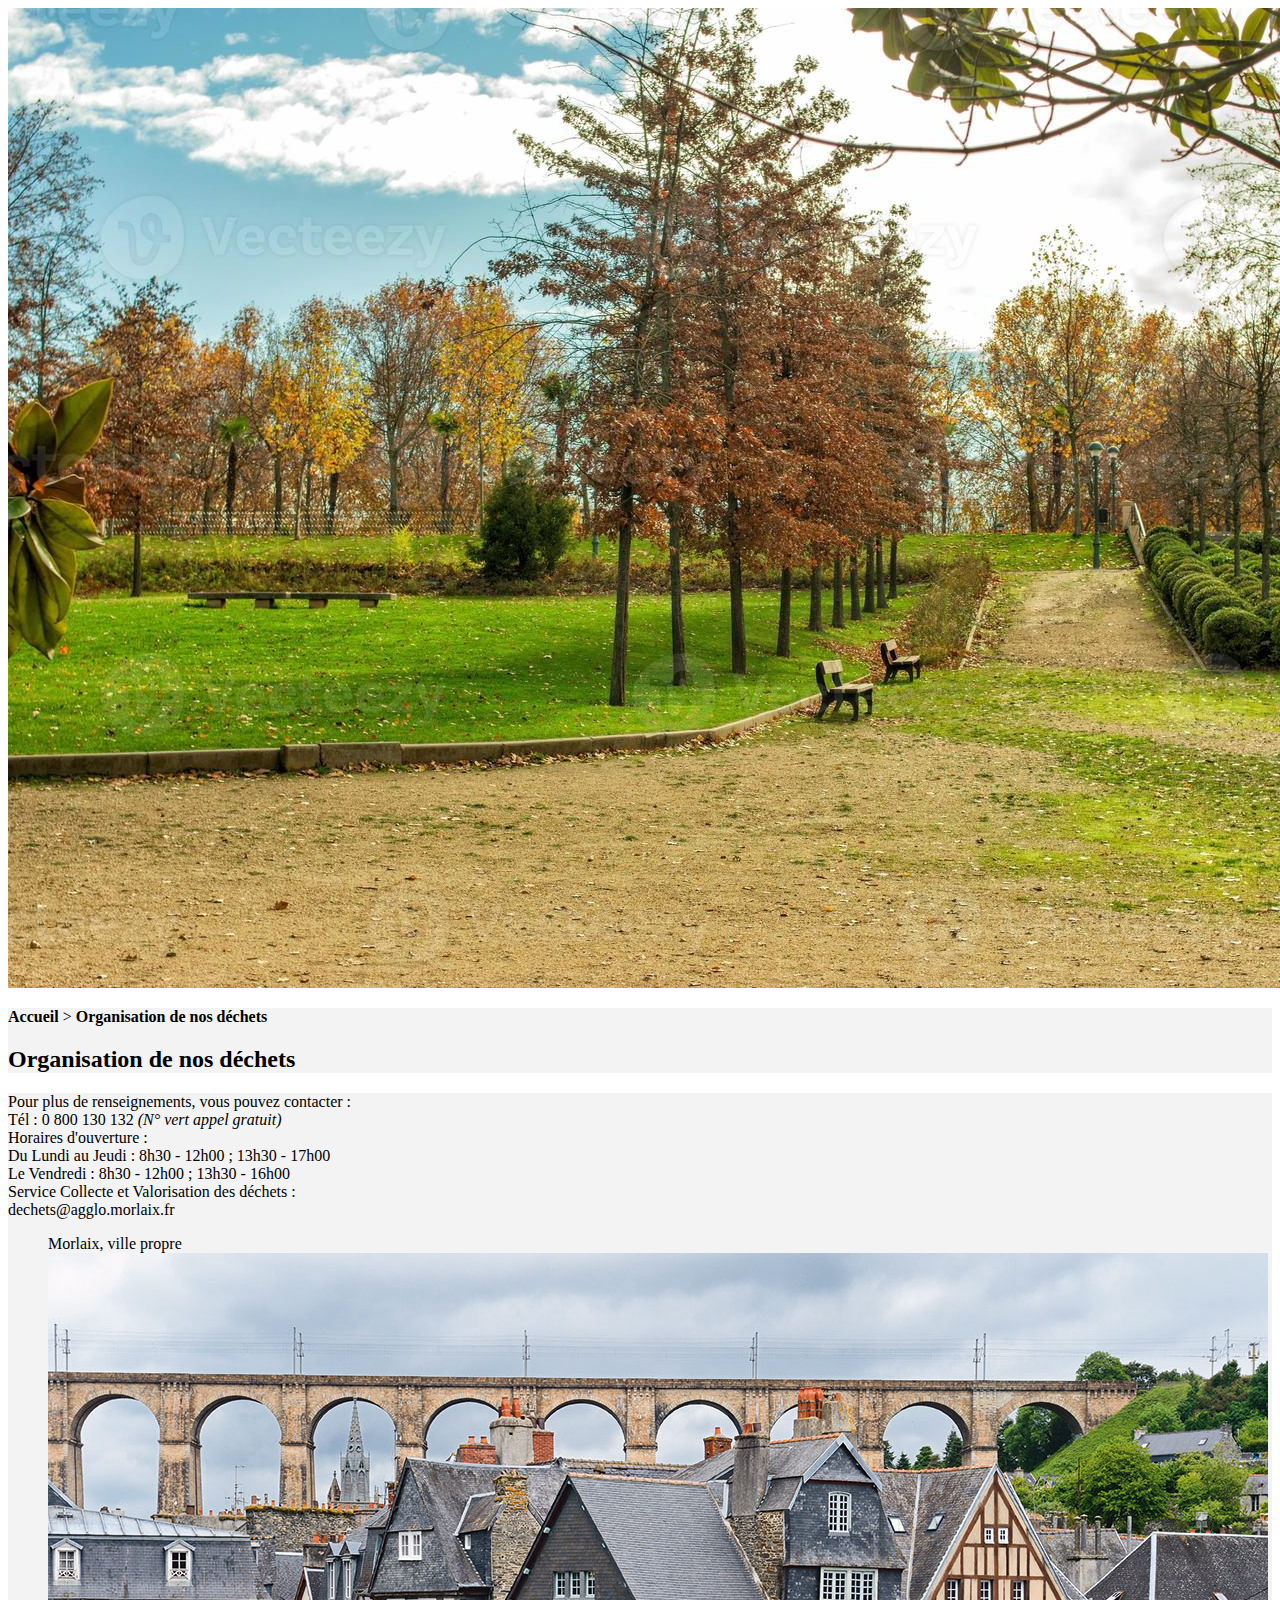
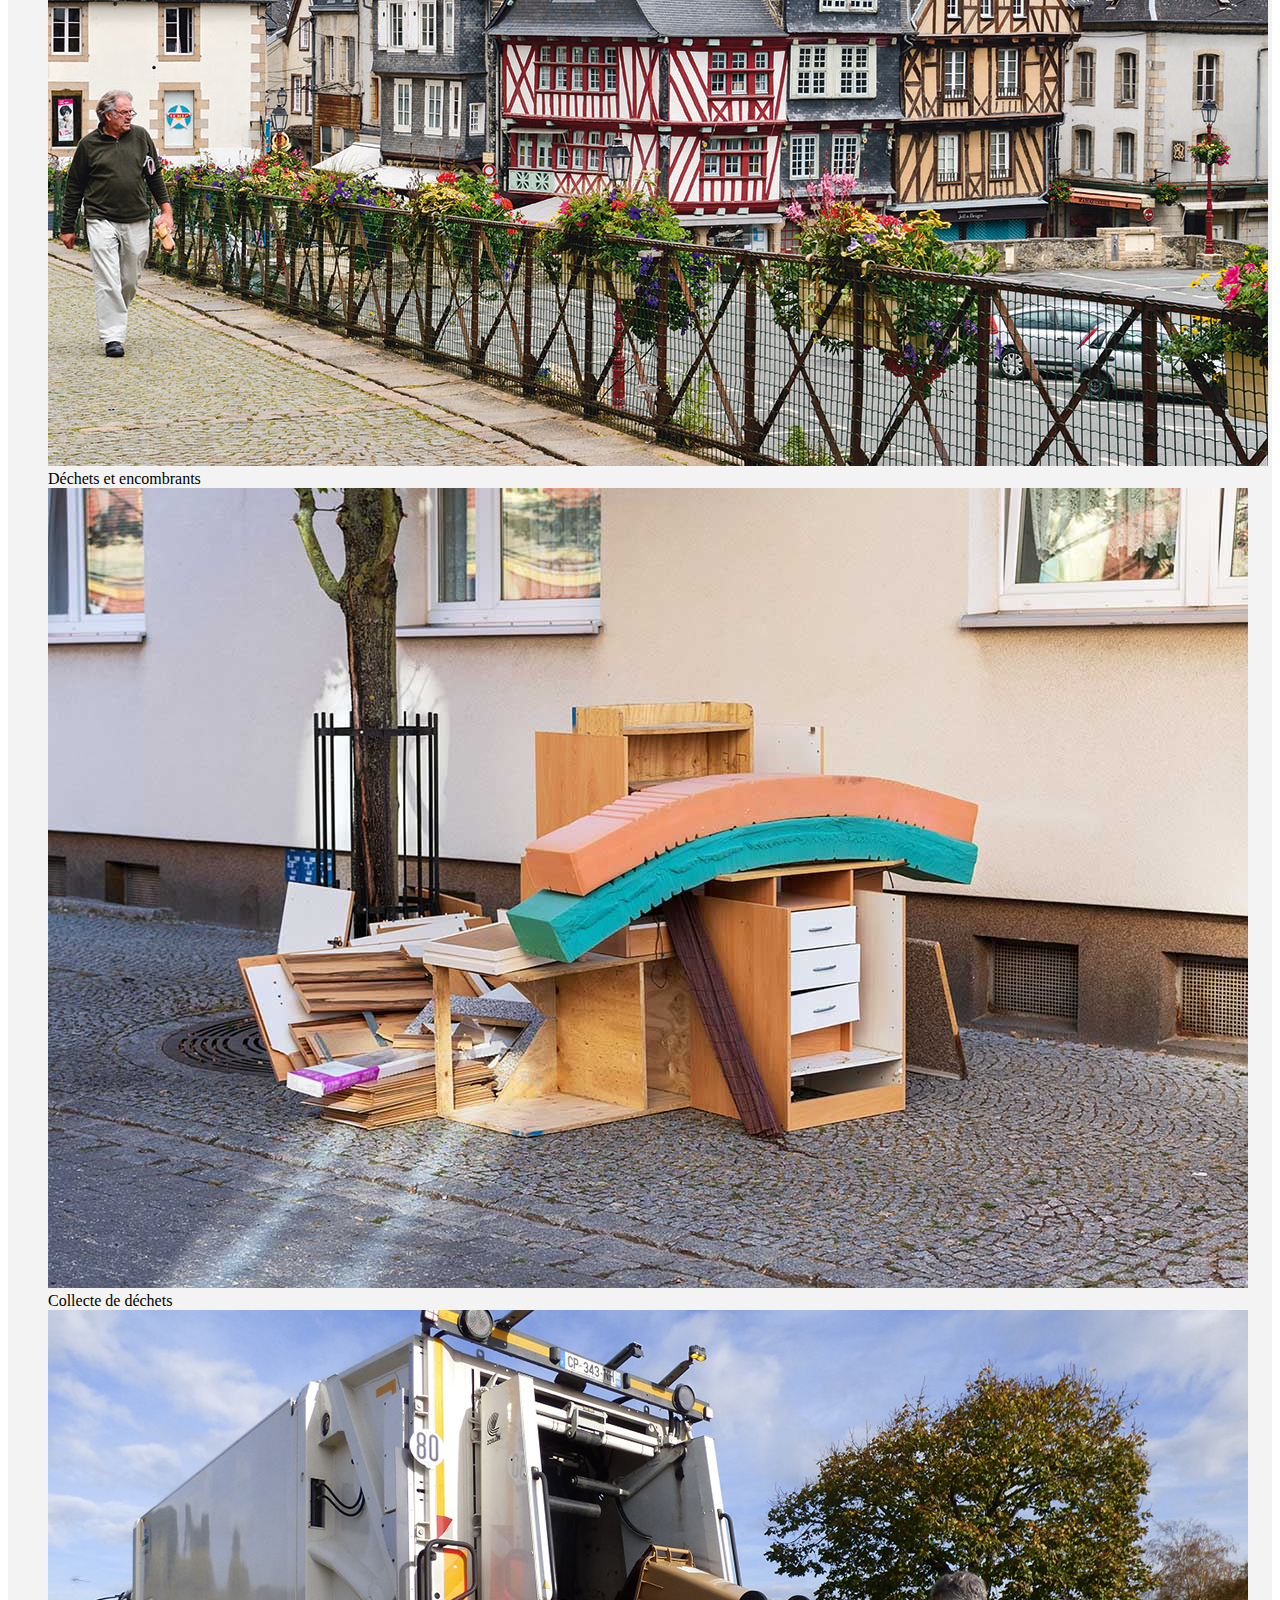
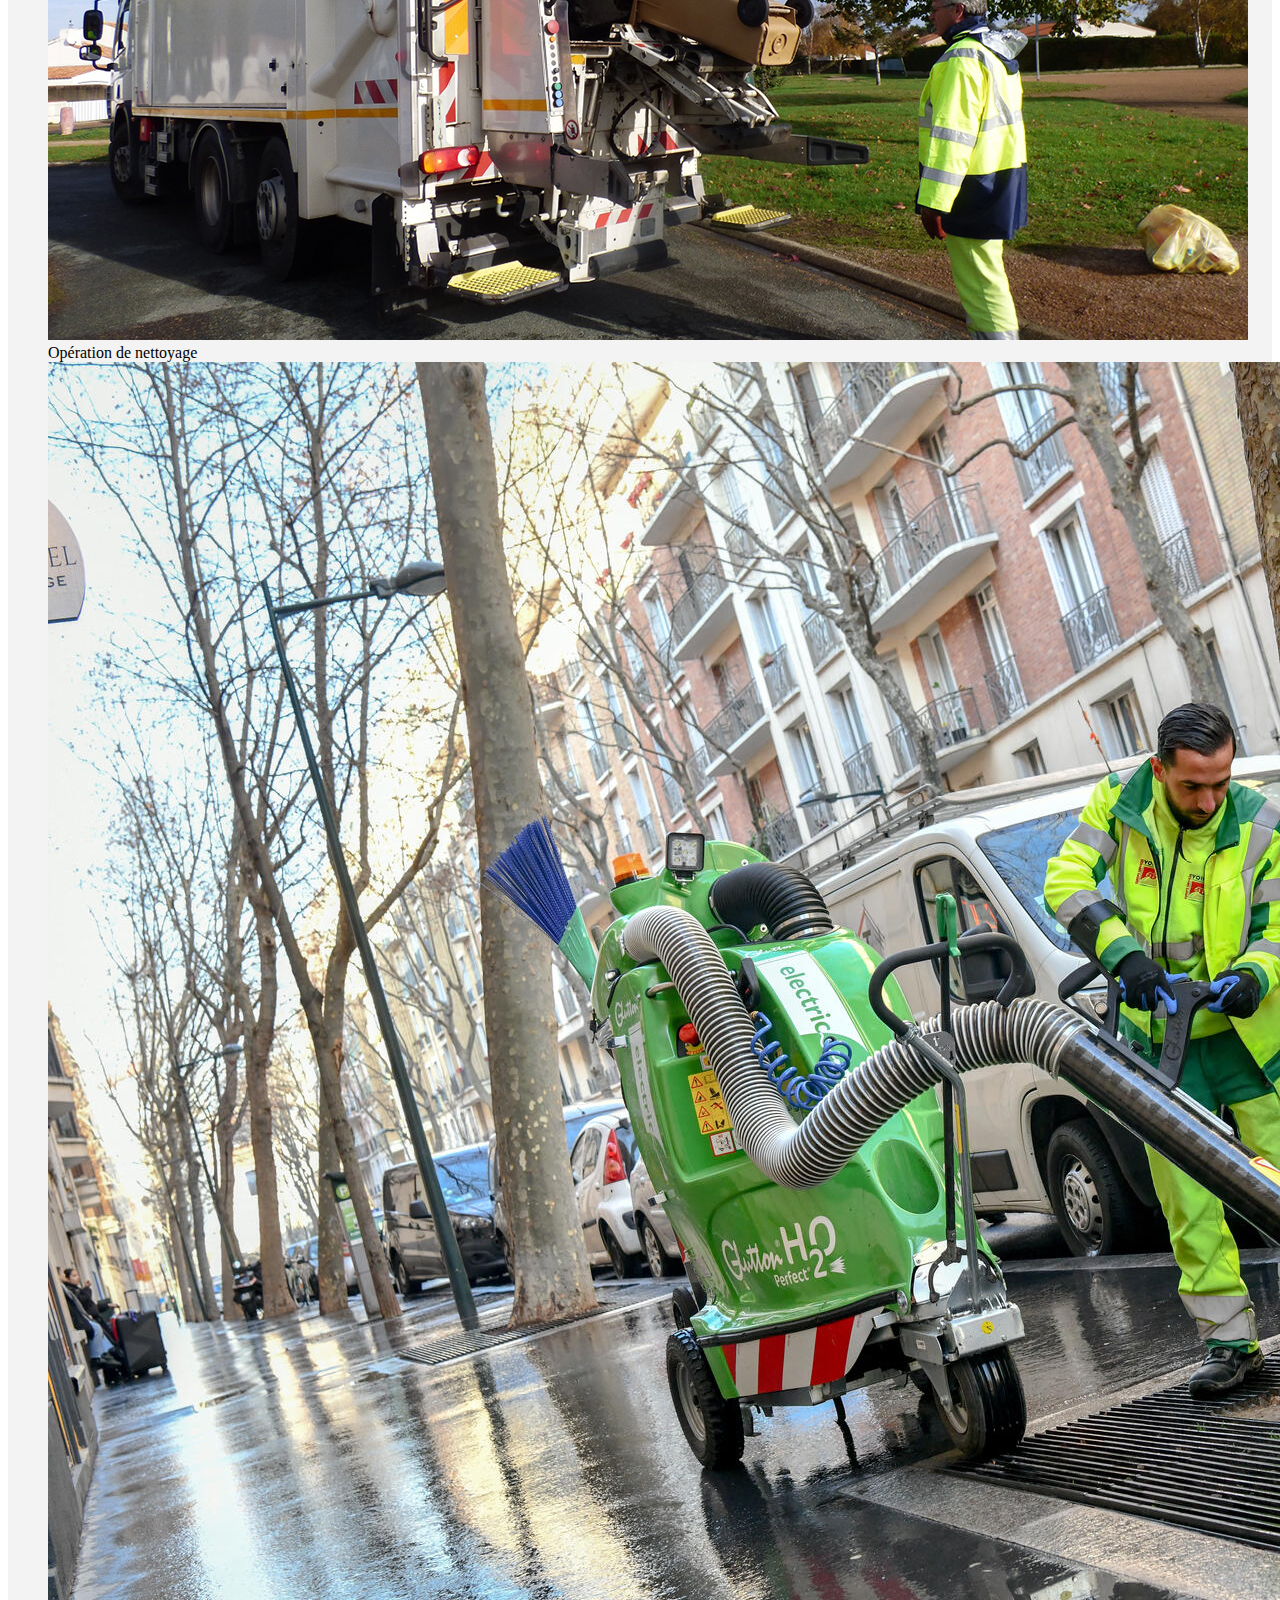
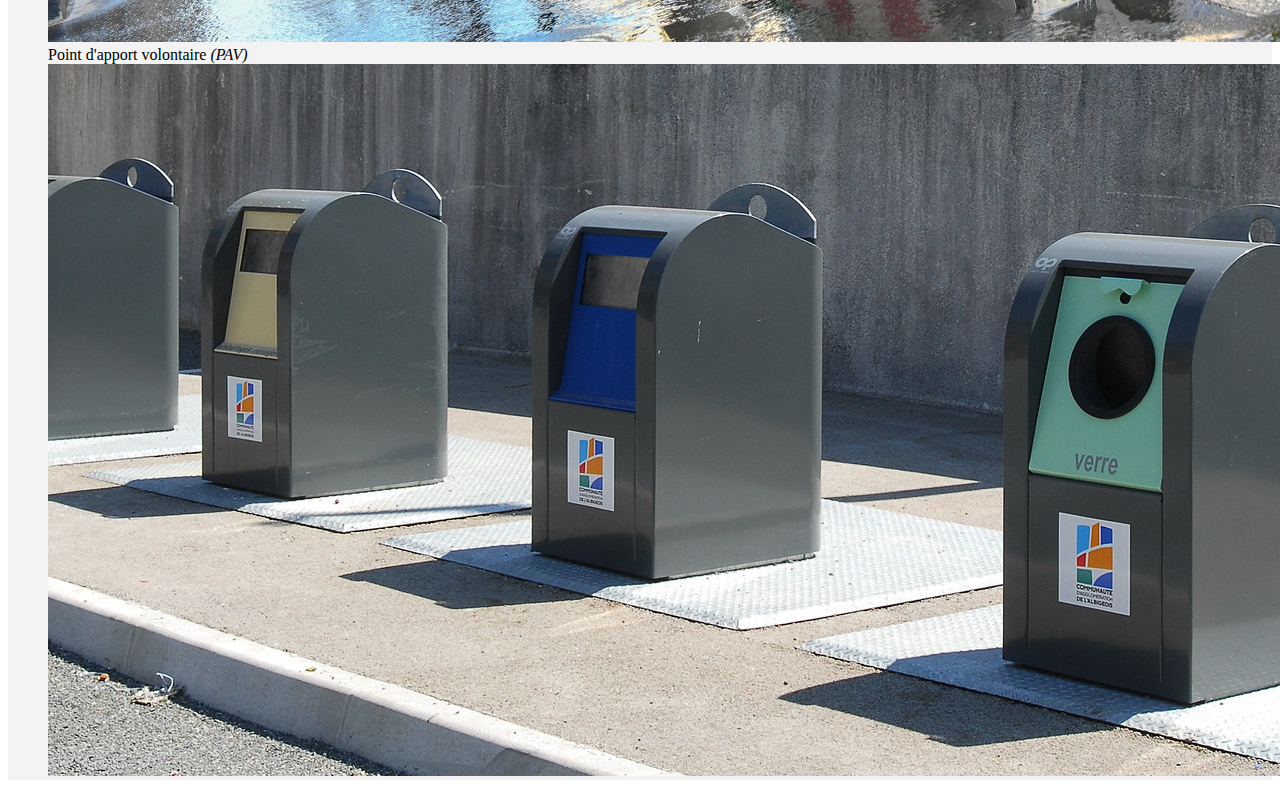
==== gestion.html @ ade54e85 "css/html - mise en forme (2)" ====
<!DOCTYPE html>
<html lang="en">
<head>
    <meta charset="UTF-8">
    <meta name="viewport" content="width=device-width, initial-scale=1.0">
    <title>Déchets</title>

    <!-- Bootstrap -->
     

    <!-- Icons -->
    

    <!-- CSS -->

    <link rel="stylesheet" href="CSS_perso/dechets.css" />

    <!-- JS -->

    <script src = "./JS/page-dechets.js"></script>
    <script> </script>

</head>
<body>
    <header>

    </header>

    <div class = "fond">
        <img id = "img_bg" src="IMG/dechets/fond.jpg" alt="Déchets">
    </div>

    <div class = "infos">
        <div id = "chemin">
            <p><a href="index.html">Accueil</a> > <a href="gestion.html">Organisation de nos déchets</a></p>
        </div>

        <h2 id= "titre">Organisation de nos déchets</h2>
    </div>

    <div class = "content">
        <div id = "carte">
            <p>Pour plus de renseignements, vous pouvez contacter : <br>
                Tél : 0 800 130 132 <em>(N° vert appel gratuit)</em> <br>
                Horaires d'ouverture : <br>
                Du Lundi au Jeudi : 8h30 - 12h00 ; 13h30 - 17h00 <br>
                Le Vendredi : 8h30 - 12h00 ; 13h30 - 16h00 <br>
                Service Collecte et Valorisation des déchets : <br>
                dechets@agglo.morlaix.fr
            </p>
        </div>

        <div class = "section">
            <ul class = "list">
                <li id = "cat1">Morlaix, ville propre <br>
                    <img src="IMG/dechets/cat-1.jpg" alt="Morlaix"></li>
                <li>Déchets et encombrants<br>
                    <img src="IMG/dechets/cat-2.jpg" alt="Morlaix"></li>
                <li>Collecte de déchets<br>
                    <img src="IMG/dechets/cat-3.jpg" alt="Morlaix"></li>
                <li>Opération de nettoyage<br>
                    <img src="IMG/dechets/cat-4.jpg" alt="Morlaix"></li>
                <li>Point d'apport volontaire <em>(PAV)</em><br>
                    <img src="IMG/dechets/cat-5.jpg" alt="Morlaix"></li>
            </ul>

        </div>
    </div>

    <footer>

    </footer>
</body>
</html>
---- CSS_perso/dechets.css ----
.fond {
    background-image: url(IMG/dechets/fond.jpg);
}

.infos, .content{
    background-color: #f3f3f3;
    margin: 10px, 0px;
}

.infos #chemin p a:link, a:visited{
    color : black;
    font-size: 40;
    font-weight: 700;
    text-decoration: none;
}

.infos #chemin p a:hover{
    color : #264653;
    font-size: 40;
    font-weight: 700;
}

h2{
    color: black;
    font-size : 60;
    font-weight: 700
}

.list{
    list-style-type: none;
    color : black;
    font-size : 40;
}

.list img{
    width: 350 px;
    height: 300 px;
}
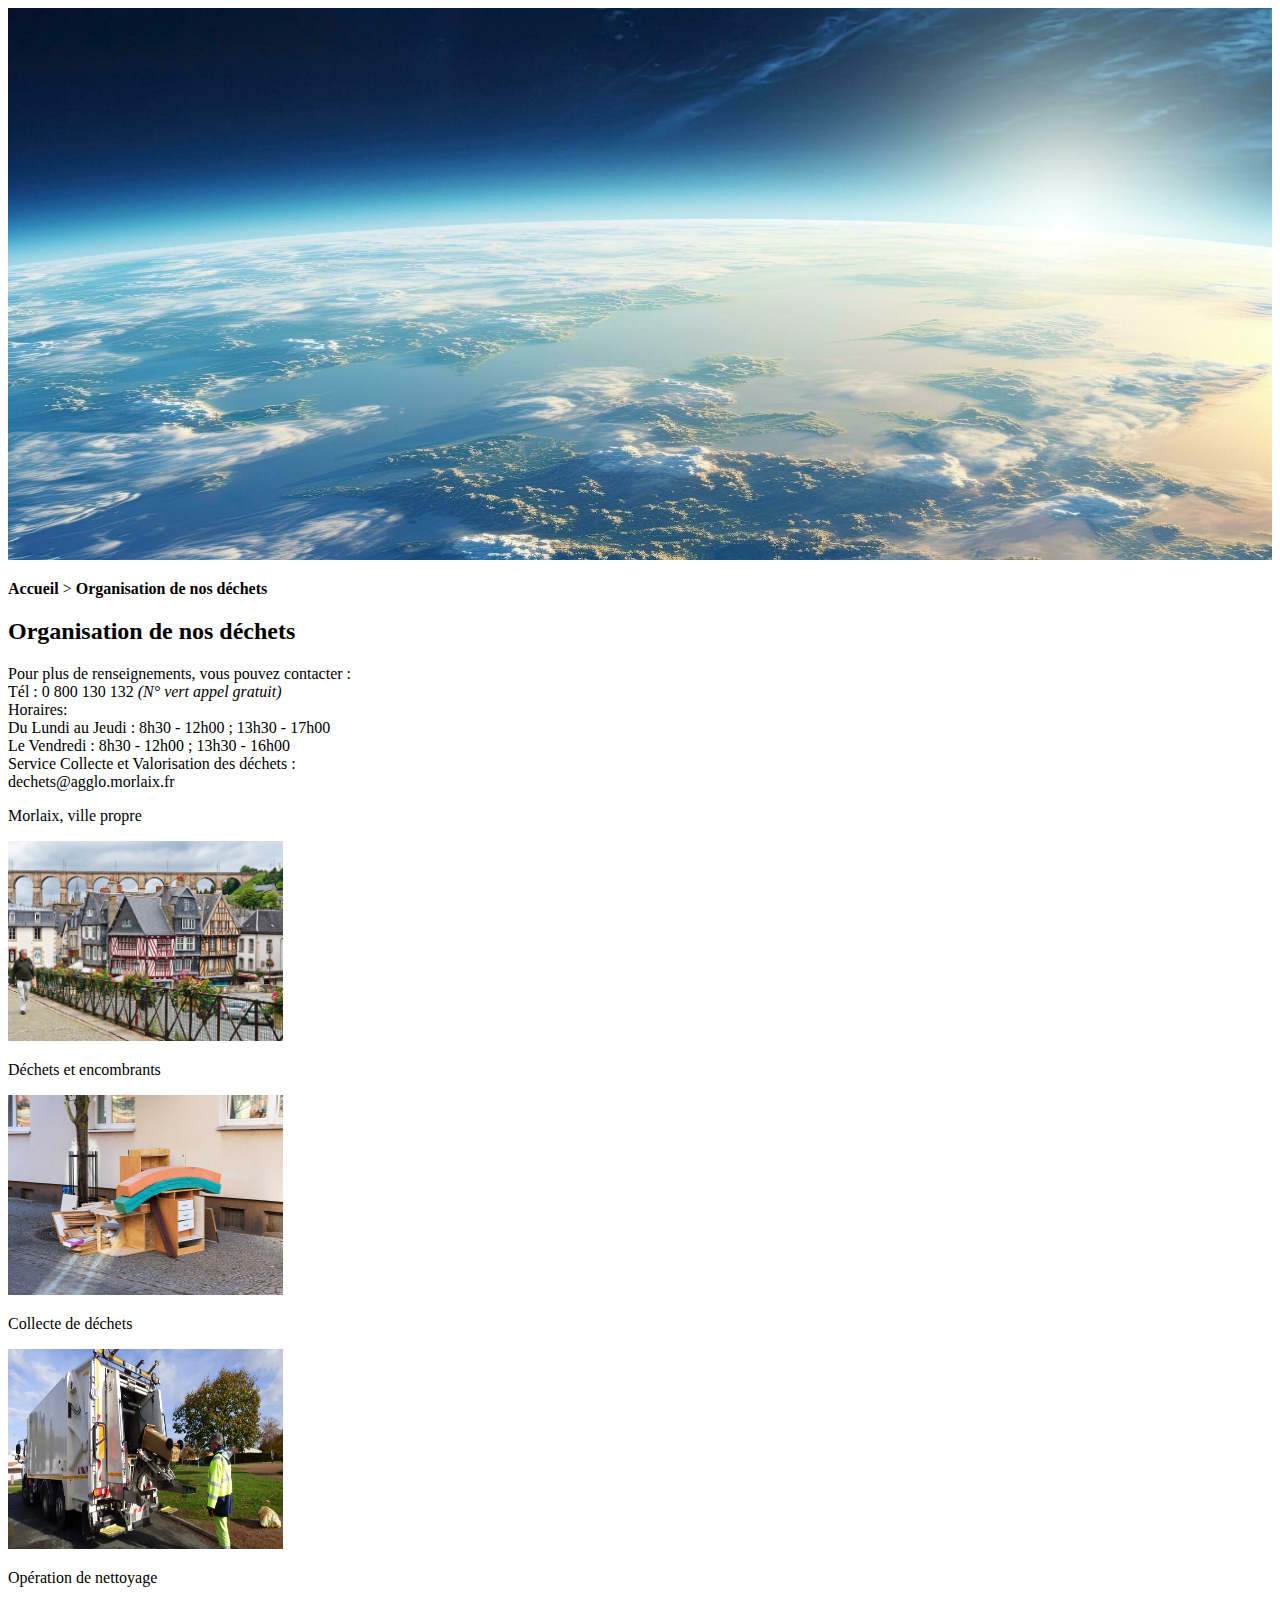
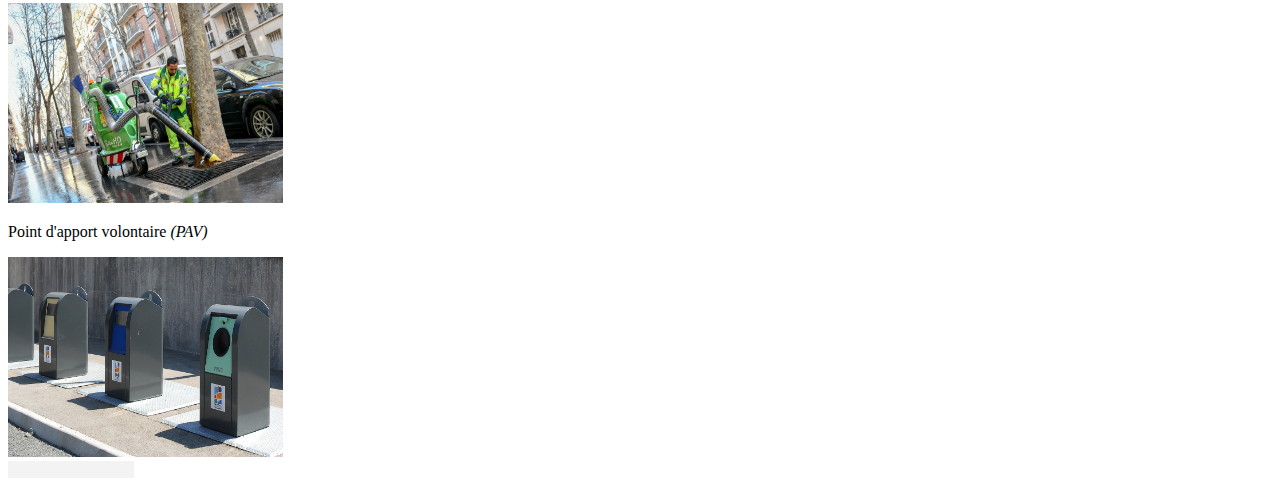
==== commit 3346e242: "css + html - mise en forme (3)" ====
--- a/gestion.html
+++ b/gestion.html
@@ -16,7 +16,7 @@
     <link rel="stylesheet" href="CSS_perso/dechets.css" />
 
     <!-- JS -->
-
+    <script src="https://ajax.googleapis.com/ajax/libs/jquery/3.7.1/jquery.min.js"></script>
     <script src = "./JS/page-dechets.js"></script>
     <script> </script>
 
@@ -26,44 +26,61 @@
 
     </header>
 
+    <!-- image de fond -->
     <div class = "fond">
-        <img id = "img_bg" src="IMG/dechets/fond.jpg" alt="Déchets">
+        <img id = "img_bg" src="IMG/dechets/fond2.jpg" alt="Déchets">
     </div>
 
-    <div class = "infos">
-        <div id = "chemin">
-            <p><a href="index.html">Accueil</a> > <a href="gestion.html">Organisation de nos déchets</a></p>
+    <!-- contenu texte de la page -->
+    <div class = "content_txt">
+
+        <!-- bloc : chemin + titre de la page -->
+        <div class = "infos">
+
+            <!-- chemin de la page -->
+            <div id = "chemin">
+                <p><a href="index.html">Accueil</a> > <a href="gestion.html">Organisation de nos déchets</a></p>
+            </div>
+            
+            <!-- titre de la page -->
+            <h2 id= "titre">Organisation de nos déchets</h2>
         </div>
 
-        <h2 id= "titre">Organisation de nos déchets</h2>
-    </div>
+        <!-- Différentes sections de la page -->
+        <div class = "section">
 
-    <div class = "content">
-        <div id = "carte">
-            <p>Pour plus de renseignements, vous pouvez contacter : <br>
-                Tél : 0 800 130 132 <em>(N° vert appel gratuit)</em> <br>
-                Horaires d'ouverture : <br>
-                Du Lundi au Jeudi : 8h30 - 12h00 ; 13h30 - 17h00 <br>
-                Le Vendredi : 8h30 - 12h00 ; 13h30 - 16h00 <br>
-                Service Collecte et Valorisation des déchets : <br>
-                dechets@agglo.morlaix.fr
-            </p>
-        </div>
+            <!-- section carte -->
+            <div id = "carte">
+                <p>Pour plus de renseignements, vous pouvez contacter :<br>
+                    Tél : 0 800 130 132<em> (N° vert appel gratuit)</em><br>
+                    Horaires:<br> Du Lundi au Jeudi : 8h30 - 12h00 ; 13h30 - 17h00<br>
+                    Le Vendredi : 8h30 - 12h00 ; 13h30 - 16h00<br>
+                    Service Collecte et Valorisation des déchets :<br>
+                    <a href="https://www.dechets@agglo.morlaix.fr">dechets@agglo.morlaix.fr</a>
+                </p>
+            </div>
 
-        <div class = "section">
-            <ul class = "list">
-                <li id = "cat1">Morlaix, ville propre <br>
-                    <img src="IMG/dechets/cat-1.jpg" alt="Morlaix"></li>
-                <li>Déchets et encombrants<br>
-                    <img src="IMG/dechets/cat-2.jpg" alt="Morlaix"></li>
-                <li>Collecte de déchets<br>
-                    <img src="IMG/dechets/cat-3.jpg" alt="Morlaix"></li>
-                <li>Opération de nettoyage<br>
-                    <img src="IMG/dechets/cat-4.jpg" alt="Morlaix"></li>
-                <li>Point d'apport volontaire <em>(PAV)</em><br>
-                    <img src="IMG/dechets/cat-5.jpg" alt="Morlaix"></li>
-            </ul>
-
+            <!-- section rubriques -->
+            <div class = "cat-1">
+                <p>Morlaix, ville propre</p>
+                <img src="IMG/dechets/cat-1.jpg" alt="Morlaix">
+            </div>
+            <div class = "cat-2">
+                <p>Déchets et encombrants</p>
+                <img src="IMG/dechets/cat-2.jpg" alt="Déchets et encombrants">
+            </div>
+            <div class = "cat-3">
+                <p>Collecte de déchets</p>
+                <img src="IMG/dechets/cat-3.jpg" alt="collecte de déchets">
+            </div>
+            <div class = "cat-4">
+                <p>Opération de nettoyage</p>
+                <img src="IMG/dechets/cat-4.jpg" alt="Opération de nettoyage">
+            </div>
+            <div class = "cat-5">
+                <p>Point d'apport volontaire <em>(PAV)</em></p>
+                <img src="IMG/dechets/cat-5.jpg" alt="PAV">
+            </div>
         </div>
     </div>
 
--- a/CSS_perso/dechets.css
+++ b/CSS_perso/dechets.css
@@ -1,41 +1,66 @@
-.fond {
-    background-image: url(IMG/dechets/fond.jpg);
+/* image de fond */
+.fond #img_bg{
+    width : 100%;
 }
 
-.infos, .content{
-    background-color: #f3f3f3;
-    margin: 10px, 0px;
+/* mise en forme du contenu texte */
+div .content_txt .infos, div .content_txt .section{
+    margin-right: 100px;
+    margin-left: 100px;
 }
 
-.infos #chemin p a:link, a:visited{
+/* fond de couleur pour les sections de la page */
+.content_txt .section{
+    background-color: #f3f3f3;
+    display: inline;
+}
+
+/* gestion de lien */ 
+div #chemin p a:link, div #chemin p a:visited{
     color : black;
     font-size: 40;
     font-weight: 700;
     text-decoration: none;
 }
 
-.infos #chemin p a:hover{
+div .infos #chemin p a:hover, div .section #carte p a:hover{
     color : #264653;
-    font-size: 40;
-    font-weight: 700;
+    font-size: 45;
+    font-weight: 800;
+}
+div #carte p a:link, div #carte p a:visited{
+    text-decoration: none;
+    color : black;
+    font-size : 40;
+    font-weight: 0;
 }
 
+/* titre de la page */ 
 h2{
     color: black;
     font-size : 60;
     font-weight: 700
 }
 
-.list{
-    list-style-type: none;
-    color : black;
-    font-size : 40;
+/* mise en forme du contenu */
+.section{
+    display : grid;
+    padding-right: 10%;
+    grid-template-columns: 100% ;
 }
 
-.list img{
-    width: 350 px;
-    height: 300 px;
+/* mise en forme du texte dans section */
+div .section p{
+    text-align: justify;
+    font-size: 40;
+    color : black
 }
 
 
+/* image dans div section */
+div .section img{
+    height : 200px;
+    width : 275px;
+}
 
+
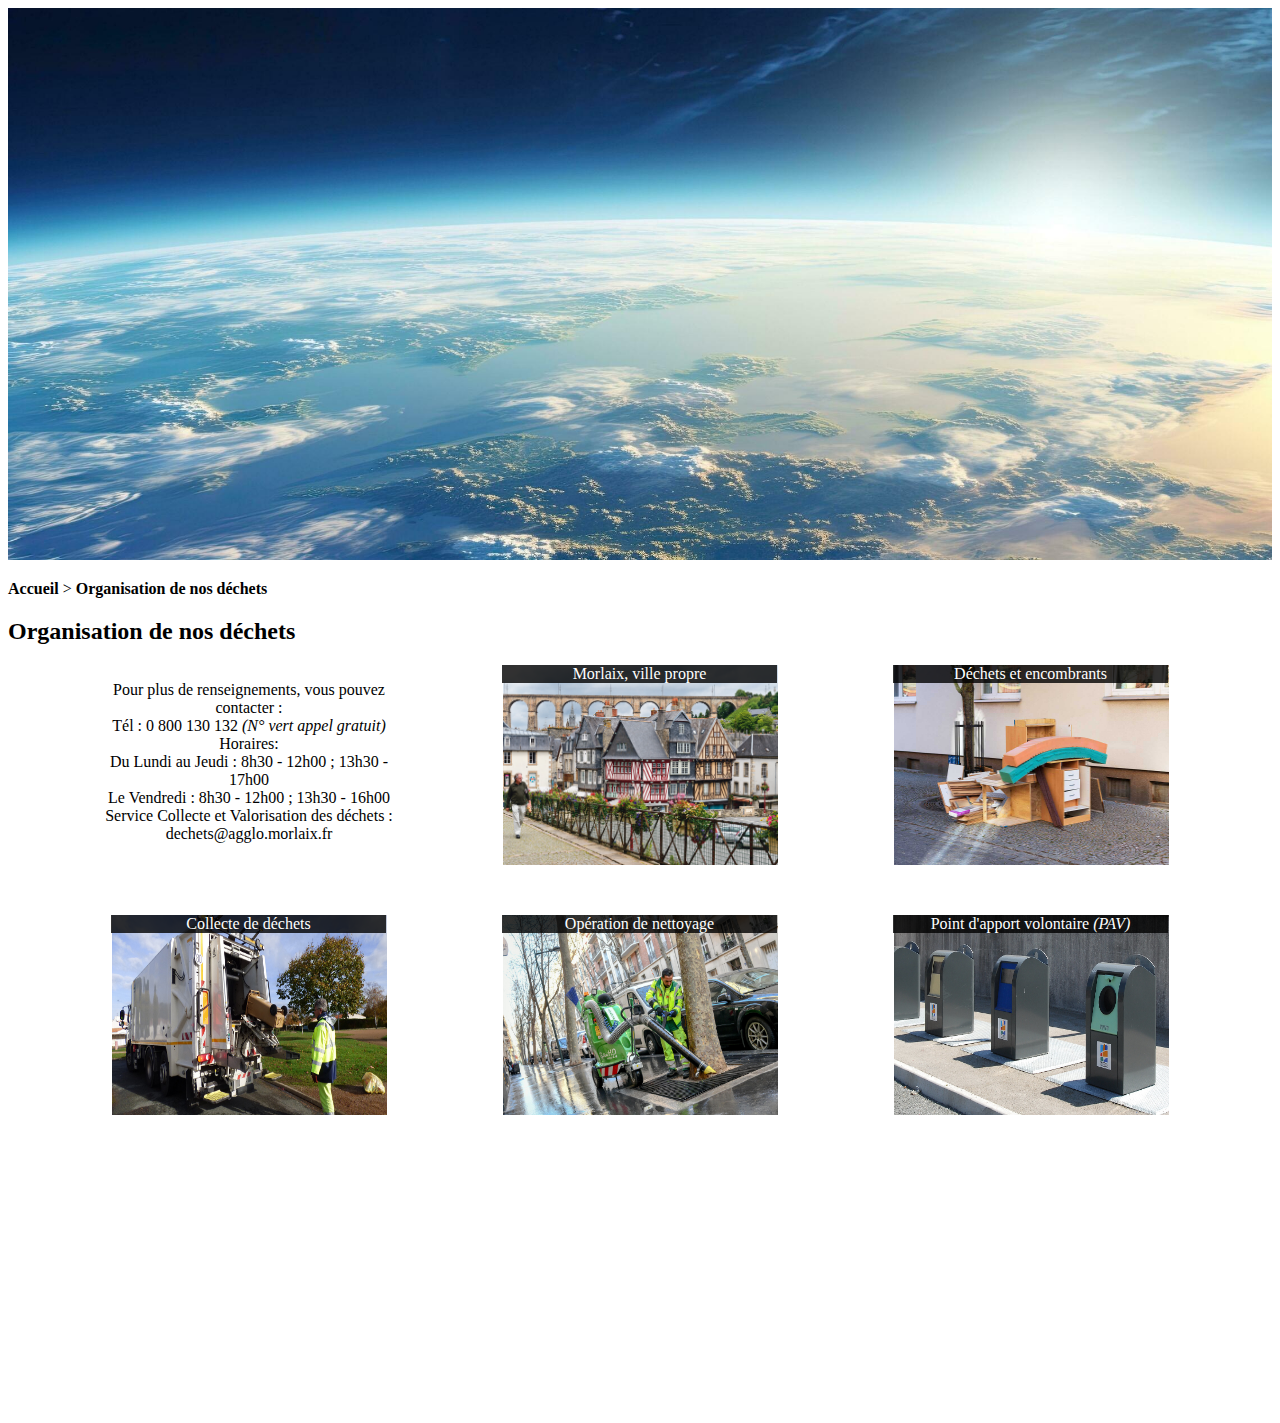
==== commit 9d09a5b5: "css + html - rubriques" ====
--- a/gestion.html
+++ b/gestion.html
@@ -12,7 +12,7 @@
     
 
     <!-- CSS -->
-
+    <link rel="stylesheet" href="CSS_perso/nav-footer.css" />
     <link rel="stylesheet" href="CSS_perso/dechets.css" />
 
     <!-- JS -->
@@ -47,7 +47,7 @@
         </div>
 
         <!-- Différentes sections de la page -->
-        <div class = "section">
+        <div class = "rubrique">
 
             <!-- section carte -->
             <div id = "carte">
@@ -62,23 +62,23 @@
 
             <!-- section rubriques -->
             <div class = "cat-1">
-                <p>Morlaix, ville propre</p>
                 <img src="IMG/dechets/cat-1.jpg" alt="Morlaix">
+                <div id = "text">Morlaix, ville propre</div>
             </div>
             <div class = "cat-2">
-                <p>Déchets et encombrants</p>
+                <div id = "text2">Déchets et encombrants</div>
                 <img src="IMG/dechets/cat-2.jpg" alt="Déchets et encombrants">
             </div>
             <div class = "cat-3">
-                <p>Collecte de déchets</p>
+                <div id = "text3">Collecte de déchets</div>
                 <img src="IMG/dechets/cat-3.jpg" alt="collecte de déchets">
             </div>
             <div class = "cat-4">
-                <p>Opération de nettoyage</p>
+                <div id = "text4">Opération de nettoyage</div>
                 <img src="IMG/dechets/cat-4.jpg" alt="Opération de nettoyage">
             </div>
             <div class = "cat-5">
-                <p>Point d'apport volontaire <em>(PAV)</em></p>
+                <div id = "text5">Point d'apport volontaire <em>(PAV)</em></div>
                 <img src="IMG/dechets/cat-5.jpg" alt="PAV">
             </div>
         </div>
--- a/CSS_perso/nav-footer.css
+++ b/CSS_perso/nav-footer.css
@@ -0,0 +1,329 @@
+/* Style de la navbar */
+
+
+nav {
+    background-color: #264653;
+    display: flex;
+}
+
+nav::after {
+    content: '';
+    clear: both;
+    display: table;
+}
+
+nav img {
+    float: left;
+    height: 86px;
+}
+
+.nav-links {
+    display: flex;
+    margin-left: auto;
+}
+
+nav ul {
+    list-style: none;
+    margin-right: 40px;
+    position: relative;
+}
+
+nav ul li {
+    float: left;
+    display: block;
+    background-color: var(--c1);
+    margin: 0 5px;
+    color: white;
+    line-height: 70px;
+    font-size: 18px;
+    padding-right: 15px;
+
+}
+
+nav ul li a {
+    color: white;
+    text-decoration: none;
+    cursor: pointer;
+    line-height: 70px;
+    font-size: 18px;
+    padding-left: 15px;
+    padding-right: 15px;
+    margin-right: 50px;
+
+}
+
+nav ul li:hover,
+nav ul ul li a:hover {
+    color: var(--c2);
+}
+
+nav ul ul {
+    position: absolute;
+    top: 90px;
+    opacity: 0;
+    visibility: hidden;
+    padding-left: 0;
+    margin-right: 0;
+}
+
+
+
+nav ul li:hover>ul {
+    top: 70px;
+    opacity: 1;
+    visibility: visible;
+    z-index: 999;
+
+}
+
+nav ul ul li {
+    padding: 0;
+    margin: 0px;
+    float: none;
+    display: grid;
+    border-bottom: 1px solid #315e70;
+}
+
+nav ul ul li a {
+    line-height: 50px;
+}
+
+
+/* Styles pour la barre de recherche */
+.search-bar {
+    display: flex;
+    align-items: center;
+    justify-content: flex-end;
+    width: 250px;
+    margin: 20px;
+    margin-left: auto;
+    display: flex;
+    background-color: white;
+    border-radius: 20px;
+    padding-right: 10px;
+}
+
+#search-input {
+
+    flex: 1;
+    padding: 10px;
+    border: none;
+    border-radius: 25px;
+    outline: none;
+}
+
+.search-bar span {
+    position: relative;
+}
+
+
+
+.show,
+.icon,
+input:not(input[id="search-input"]) {
+    display: none;
+}
+
+
+
+@media screen and (max-width : 1285px) {
+
+    /* responsive de la navbar */
+    nav {
+        display: flex;
+        flex-direction: column;
+        align-items: center;
+    }
+
+    nav ul {
+        margin-right: 0px;
+        float: left;
+        margin: 0;
+        padding: 0;
+        /*       
+        position: static;
+        opacity: 1;
+        visibility: visible;
+        max-height: 0px;
+        overflow: hidden; */
+    }
+
+
+    nav ul li:hover,
+    nav ul ul li:hover {
+        height: auto;
+
+
+        transition-property: height;
+        transition-duration: 2s;
+        transition-timing-function:linear;
+    }
+
+
+    nav img {
+        margin: auto;
+    }
+
+    nav ul li,
+    nav ul ul li {
+        display: block;
+        width: 100%;
+        height: 60px;
+    }
+
+    .nav-links ul ul {
+        top: 70px;
+        position: static;
+        display: none;
+        float: none;
+        opacity: 0;
+        visibility: hidden;
+    }
+
+    nav ul ul a {
+        padding-left: 40px;
+    }
+
+    nav ul ul li {
+        border-bottom: 0px;
+    }
+
+    .show {
+        display: block;
+        color: white;
+        font-size: 18px;
+        padding: 0 20px;
+        line-height: 70px;
+        cursor: pointer;
+    }
+
+    .show:hover {
+        color: var(--c2);
+    }
+
+    .icon {
+        display: block;
+        color: white;
+        position: absolute;
+        line-height: 70px;
+        right: 20px;
+        top: 15px;
+        font-size: 35px;
+        cursor: pointer;
+    }
+
+    .show+a,
+    ul {
+        display: none;
+    }
+
+    [id^="btn"]:checked+.nav-links ul {
+        display: block;
+    }
+
+    input[id="search-input"] {
+        display: block;
+
+    }
+
+    .search-bar {
+        margin: 0;
+        display: none;
+        margin-bottom: 20px;
+        margin-right: 5px;
+
+    }
+
+    /* responsive du footer */
+
+    .info-top {
+        flex-direction: column;
+        text-align: center;
+        padding-bottom: 20px;
+    }
+
+    .logo {
+        display: flex;
+        justify-content: center;
+
+    }
+
+    .info-top div {
+        padding-bottom: 30px;
+    }
+
+}
+
+
+
+
+/* Style du footer */
+
+footer {
+    background-color: var(--c0);
+    margin: 0;
+    color: white;
+    width: 100%;
+}
+
+.info-top {
+    padding-top: 50px;
+    display: flex;
+    justify-content: space-around;
+}
+
+.infos-ville a {
+    text-decoration: none;
+    color: white;
+}
+
+.info-abo {
+    text-align: center;
+}
+
+#button {
+    border-radius: 20px;
+    border: none;
+    color: white;
+    background-color: var(--c5);
+    padding-left: 15px;
+    padding-right: 15px;
+    padding-top: 5px;
+    padding-bottom: 5px;
+}
+
+.reseau-ville {
+    display: block;
+}
+
+.logo {
+    display: flex;
+}
+
+.logo img {
+    margin-top: 5px;
+    margin-right: 20px;
+}
+
+.site-plan {
+    text-align: center;
+}
+
+.site-plan a {
+    text-decoration: none;
+    color: white;
+}
+
+.site-plan p {
+    margin: 0;
+    padding-bottom: 15px;
+}
+
+.post-actu {
+    display: flex;
+    margin-bottom: 10px;
+}
+
+footer a:hover {
+    color: rgb(145, 138, 138);
+}--- a/CSS_perso/dechets.css
+++ b/CSS_perso/dechets.css
@@ -1,19 +1,10 @@
 /* image de fond */
-.fond #img_bg{
+#img_bg{
     width : 100%;
 }
 
 /* mise en forme du contenu texte */
-div .content_txt .infos, div .content_txt .section{
-    margin-right: 100px;
-    margin-left: 100px;
-}
 
-/* fond de couleur pour les sections de la page */
-.content_txt .section{
-    background-color: #f3f3f3;
-    display: inline;
-}
 
 /* gestion de lien */ 
 div #chemin p a:link, div #chemin p a:visited{
@@ -23,7 +14,7 @@
     text-decoration: none;
 }
 
-div .infos #chemin p a:hover, div .section #carte p a:hover{
+div .infos #chemin p a:hover, div .rubrique #carte p a:hover{
     color : #264653;
     font-size: 45;
     font-weight: 800;
@@ -42,23 +33,109 @@
     font-weight: 700
 }
 
-/* mise en forme du contenu */
-.section{
-    display : grid;
-    padding-right: 10%;
-    grid-template-columns: 100% ;
+/* texte sur image*/
+.cat-1 {
+    display: inline-block;
+    position: relative;
+}
+.cat-1 #text {
+    background: rgba(0, 0, 0, 0.8);
+    z-index: 1;
+    position : absolute;
+    text-align: center;
+    color: white;
+    width: 275px;
+    top : 0px;
+    left : 12px;
 }
 
-/* mise en forme du texte dans section */
-div .section p{
-    text-align: justify;
+.cat-2 {
+    display: inline-block;
+    position: relative;
+}
+.cat-2 #text2 {
+    background: rgba(0, 0, 0, 0.8);
+    z-index: 1;
+    position : absolute;
+    text-align: center;
+    color: white;
+    width: 275px;
+    top : 0px;
+    left : 12px;
+}
+
+.cat-3 {
+    display: inline-block;
+    position: relative;
+}
+.cat-3 #text3 {
+    background: rgba(0, 0, 0, 0.8);
+    z-index: 1;
+    position : absolute;
+    text-align: center;
+    color: white;
+    width: 275px;
+    top : 0px;
+    left : 12px;
+}
+
+.cat-4 {
+    display: inline-block;
+    position: relative;
+}
+.cat-4 #text4 {
+    background: rgba(0, 0, 0, 0.8);
+    z-index: 1;
+    position : absolute;
+    text-align: center;
+    color: white;
+    width: 275px;
+    top : 0px;
+    left : 12px;
+}
+
+.cat-5 {
+    display: inline-block;
+    position: relative;
+}
+.cat-5 #text5 {
+    background: rgba(0, 0, 0, 0.8);
+    z-index: 1;
+    position : absolute;
+    text-align: center;
+    color: white;
+    width: 275px;
+    top : 0px;
+    left : 12px;
+}
+
+/* mise en forme des rubriques */
+.rubrique{
+    display : grid;
+    justify-content: space-evenly;
+    grid-template-columns: 300px 300px 300px;
+    grid-template-rows: 250px 250px 250px;
+    gap: 10 px;
+    background-color: white;
+    padding: 0px;
+
+}
+
+.rubrique > div {
+    text-align: center;
     font-size: 40;
     color : black
 }
 
+/* placement des éléments dans grid*/
+.carte{
+    grid-column: 1 / 2;
+    grid-row: 1 / 4;
+}
+
 
 /* image dans div section */
-div .section img{
+.rubrique img{
     height : 200px;
     width : 275px;
 }
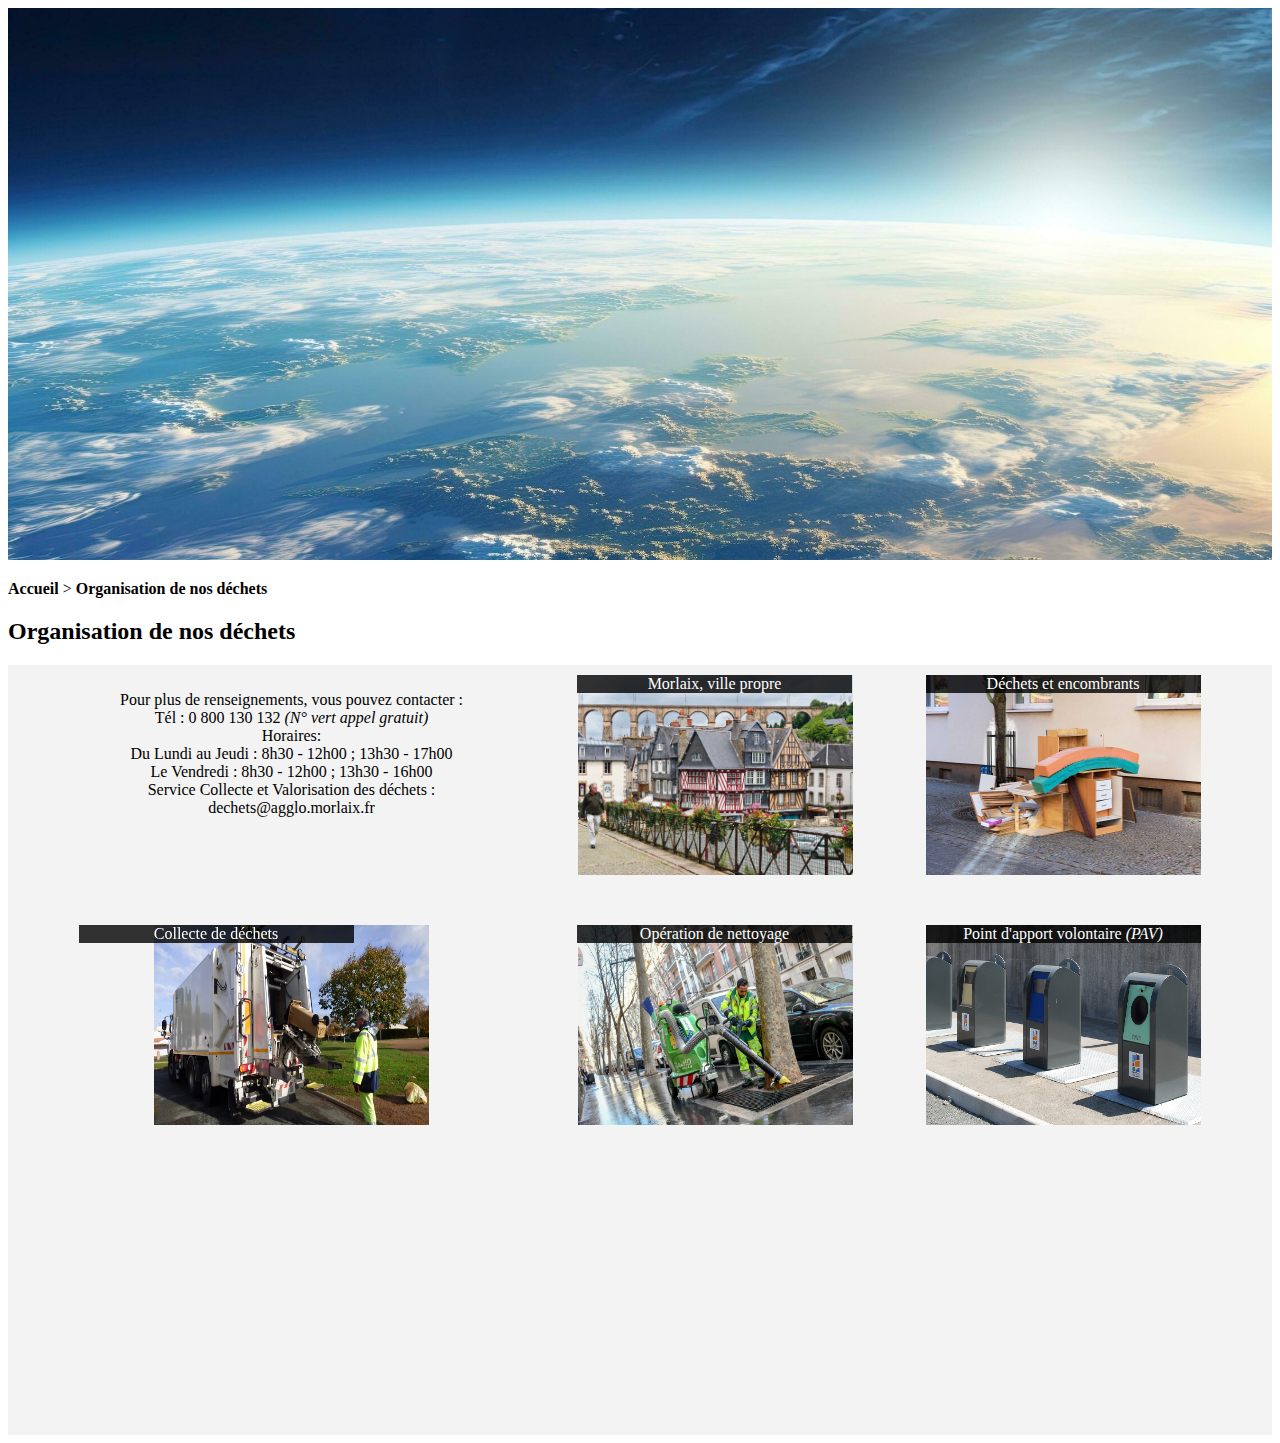
==== commit 9d31e034: "html - ajout map interactive" ====
--- a/gestion.html
+++ b/gestion.html
@@ -57,7 +57,8 @@
                     Le Vendredi : 8h30 - 12h00 ; 13h30 - 16h00<br>
                     Service Collecte et Valorisation des déchets :<br>
                     <a href="https://www.dechets@agglo.morlaix.fr">dechets@agglo.morlaix.fr</a>
-                </p>
+                </p> <br>
+                <iframe src="https://www.google.com/maps/embed?pb=!1m18!1m12!1m3!1d21113.083506711293!2d-3.8152923502579106!3d48.58810553476892!2m3!1f0!2f0!3f0!3m2!1i1024!2i768!4f13.1!3m3!1m2!1s0x481163fd1615ebb3%3A0x2882271c14aae1e0!2sD%C3%A9ch%C3%A8terie%20de%20Morlaix!5e0!3m2!1sfr!2sfr!4v1697994725996!5m2!1sfr!2sfr" width="400" height="300" style="border:0;" allowfullscreen="" loading="lazy" referrerpolicy="no-referrer-when-downgrade"></iframe>
             </div>
 
             <!-- section rubriques -->
--- a/CSS_perso/dechets.css
+++ b/CSS_perso/dechets.css
@@ -65,7 +65,7 @@
 }
 
 .cat-3 {
-    display: inline-block;
+    display: block;
     position: relative;
 }
 .cat-3 #text3 {
@@ -113,11 +113,12 @@
 .rubrique{
     display : grid;
     justify-content: space-evenly;
-    grid-template-columns: 300px 300px 300px;
+    grid-template-columns: 450px 300px 300px;
     grid-template-rows: 250px 250px 250px;
     gap: 10 px;
-    background-color: white;
-    padding: 0px;
+    background-color: #f3f3f3;
+    margin: 0px;
+    padding : 10px;
 
 }
 
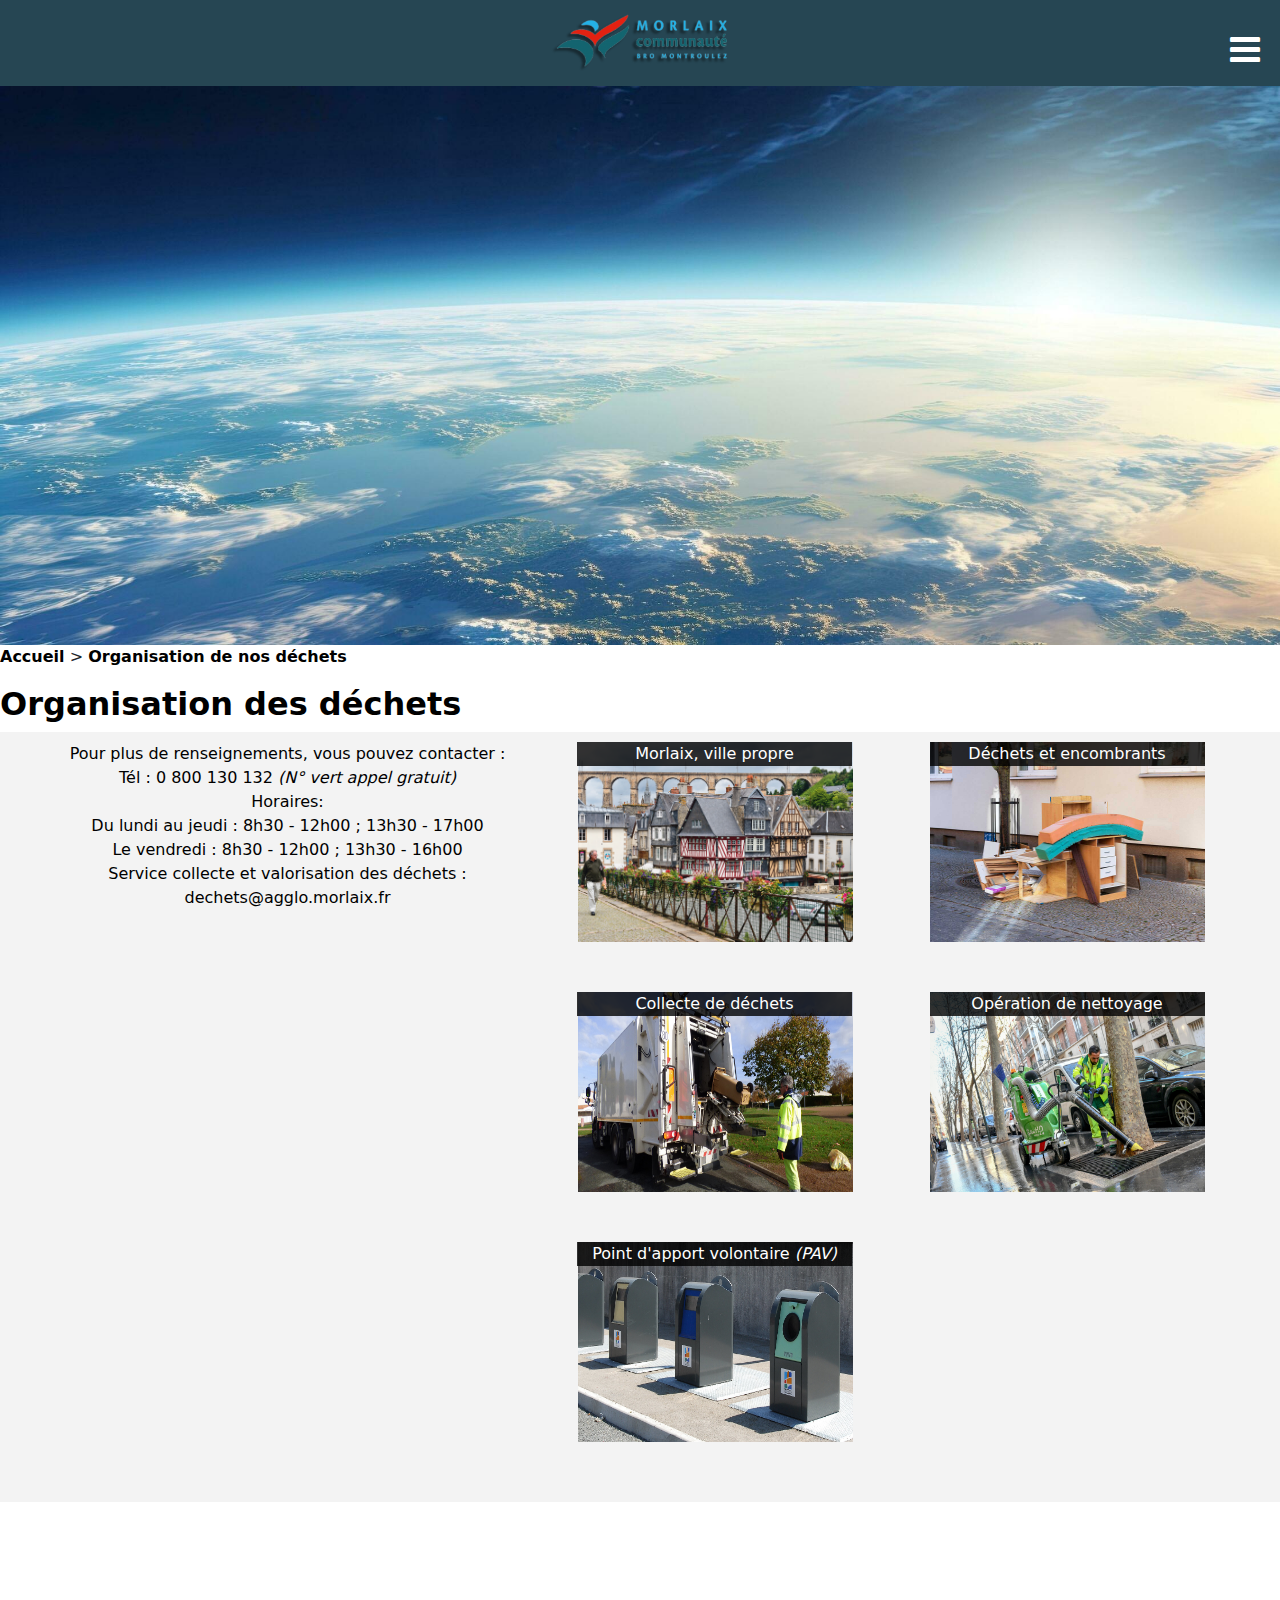
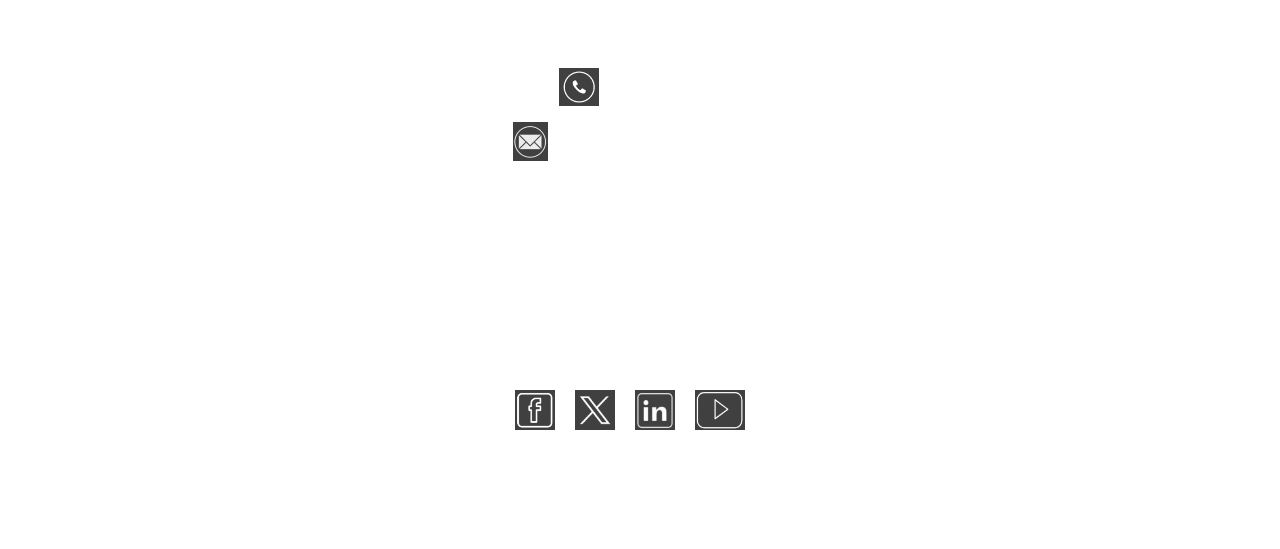
==== commit 46ba9ed9: "html + js - texte en js + ajout navbar et footer" ====
--- a/gestion.html
+++ b/gestion.html
@@ -6,10 +6,12 @@
     <title>Déchets</title>
 
     <!-- Bootstrap -->
-     
+    <link href="https://cdn.jsdelivr.net/npm/bootstrap@5.0.2/dist/css/bootstrap.min.css" rel="stylesheet">
+    <script src="https://cdn.jsdelivr.net/npm/bootstrap@5.0.2/dist/js/bootstrap.min.js"></script>
 
     <!-- Icons -->
-    
+    <link rel="stylesheet" href="https://cdnjs.cloudflare.com/ajax/libs/font-awesome/4.7.0/css/font-awesome.min.css">
+    <link rel="stylesheet" href="https://fonts.googleapis.com/css2?family=Material+Symbols+Outlined:opsz,wght,FILL,GRAD@24,400,0,0" />
 
     <!-- CSS -->
     <link rel="stylesheet" href="CSS_perso/nav-footer.css" />
@@ -17,19 +19,18 @@
 
     <!-- JS -->
     <script src="https://ajax.googleapis.com/ajax/libs/jquery/3.7.1/jquery.min.js"></script>
-    <script src = "./JS/page-dechets.js"></script>
-    <script> </script>
+    <script src = "JS/page-dechets.js"></script>
+    <script src="JS/nav-footer.js"></script>
 
 </head>
 <body>
+    <!-- Navbar -->
     <header>
 
     </header>
 
     <!-- image de fond -->
-    <div class = "fond">
-        <img id = "img_bg" src="IMG/dechets/fond2.jpg" alt="Déchets">
-    </div>
+    <div class = "fond"></div>
 
     <!-- contenu texte de la page -->
     <div class = "content_txt">
@@ -38,53 +39,28 @@
         <div class = "infos">
 
             <!-- chemin de la page -->
-            <div id = "chemin">
-                <p><a href="index.html">Accueil</a> > <a href="gestion.html">Organisation de nos déchets</a></p>
-            </div>
+            <div id = "chemin"></div>
             
             <!-- titre de la page -->
-            <h2 id= "titre">Organisation de nos déchets</h2>
+            <h2 id= "titre"></h2>
         </div>
 
         <!-- Différentes sections de la page -->
         <div class = "rubrique">
 
             <!-- section carte -->
-            <div id = "carte">
-                <p>Pour plus de renseignements, vous pouvez contacter :<br>
-                    Tél : 0 800 130 132<em> (N° vert appel gratuit)</em><br>
-                    Horaires:<br> Du Lundi au Jeudi : 8h30 - 12h00 ; 13h30 - 17h00<br>
-                    Le Vendredi : 8h30 - 12h00 ; 13h30 - 16h00<br>
-                    Service Collecte et Valorisation des déchets :<br>
-                    <a href="https://www.dechets@agglo.morlaix.fr">dechets@agglo.morlaix.fr</a>
-                </p> <br>
-                <iframe src="https://www.google.com/maps/embed?pb=!1m18!1m12!1m3!1d21113.083506711293!2d-3.8152923502579106!3d48.58810553476892!2m3!1f0!2f0!3f0!3m2!1i1024!2i768!4f13.1!3m3!1m2!1s0x481163fd1615ebb3%3A0x2882271c14aae1e0!2sD%C3%A9ch%C3%A8terie%20de%20Morlaix!5e0!3m2!1sfr!2sfr!4v1697994725996!5m2!1sfr!2sfr" width="400" height="300" style="border:0;" allowfullscreen="" loading="lazy" referrerpolicy="no-referrer-when-downgrade"></iframe>
-            </div>
+            <div id = "carte"></div>
 
             <!-- section rubriques -->
-            <div class = "cat-1">
-                <img src="IMG/dechets/cat-1.jpg" alt="Morlaix">
-                <div id = "text">Morlaix, ville propre</div>
-            </div>
-            <div class = "cat-2">
-                <div id = "text2">Déchets et encombrants</div>
-                <img src="IMG/dechets/cat-2.jpg" alt="Déchets et encombrants">
-            </div>
-            <div class = "cat-3">
-                <div id = "text3">Collecte de déchets</div>
-                <img src="IMG/dechets/cat-3.jpg" alt="collecte de déchets">
-            </div>
-            <div class = "cat-4">
-                <div id = "text4">Opération de nettoyage</div>
-                <img src="IMG/dechets/cat-4.jpg" alt="Opération de nettoyage">
-            </div>
-            <div class = "cat-5">
-                <div id = "text5">Point d'apport volontaire <em>(PAV)</em></div>
-                <img src="IMG/dechets/cat-5.jpg" alt="PAV">
-            </div>
+            <div class = "cat-1"></div>
+            <div class = "cat-2"></div>
+            <div class = "cat-3"></div>
+            <div class = "cat-4"></div>
+            <div class = "cat-5"></div>
         </div>
     </div>
 
+    <!-- footer -->
     <footer>
 
     </footer>
--- a/CSS_perso/dechets.css
+++ b/CSS_perso/dechets.css
@@ -2,8 +2,6 @@
 #img_bg{
     width : 100%;
 }
-
-/* mise en forme du contenu texte */
 
 
 /* gestion de lien */ 
@@ -26,12 +24,14 @@
     font-weight: 0;
 }
 
+
 /* titre de la page */ 
 h2{
     color: black;
     font-size : 60;
     font-weight: 700
 }
+
 
 /* texte sur image*/
 .cat-1 {
@@ -109,6 +109,7 @@
     left : 12px;
 }
 
+
 /* mise en forme des rubriques */
 .rubrique{
     display : grid;
@@ -128,14 +129,40 @@
     color : black
 }
 
+
 /* placement des éléments dans grid*/
 .carte{
     grid-column: 1 / 2;
     grid-row: 1 / 4;
 }
 
+.cat-1{
+    grid-column: 2 / 3;
+    grid-row: 1 / 2;
+}
 
-/* image dans div section */
+.cat-2{
+    grid-column: 3 / 4;
+    grid-row: 1 / 2;
+}
+
+.cat-3{
+    grid-column: 2 / 3;
+    grid-row: 2 / 3;
+}
+
+.cat-4{
+    grid-column: 3 / 4;
+    grid-row: 2 / 3;
+}
+
+.cat-5{
+    grid-column: 2 / 3;
+    grid-row: 3 / 4;
+}
+
+
+/* image des rubriques */
 .rubrique img{
     height : 200px;
     width : 275px;
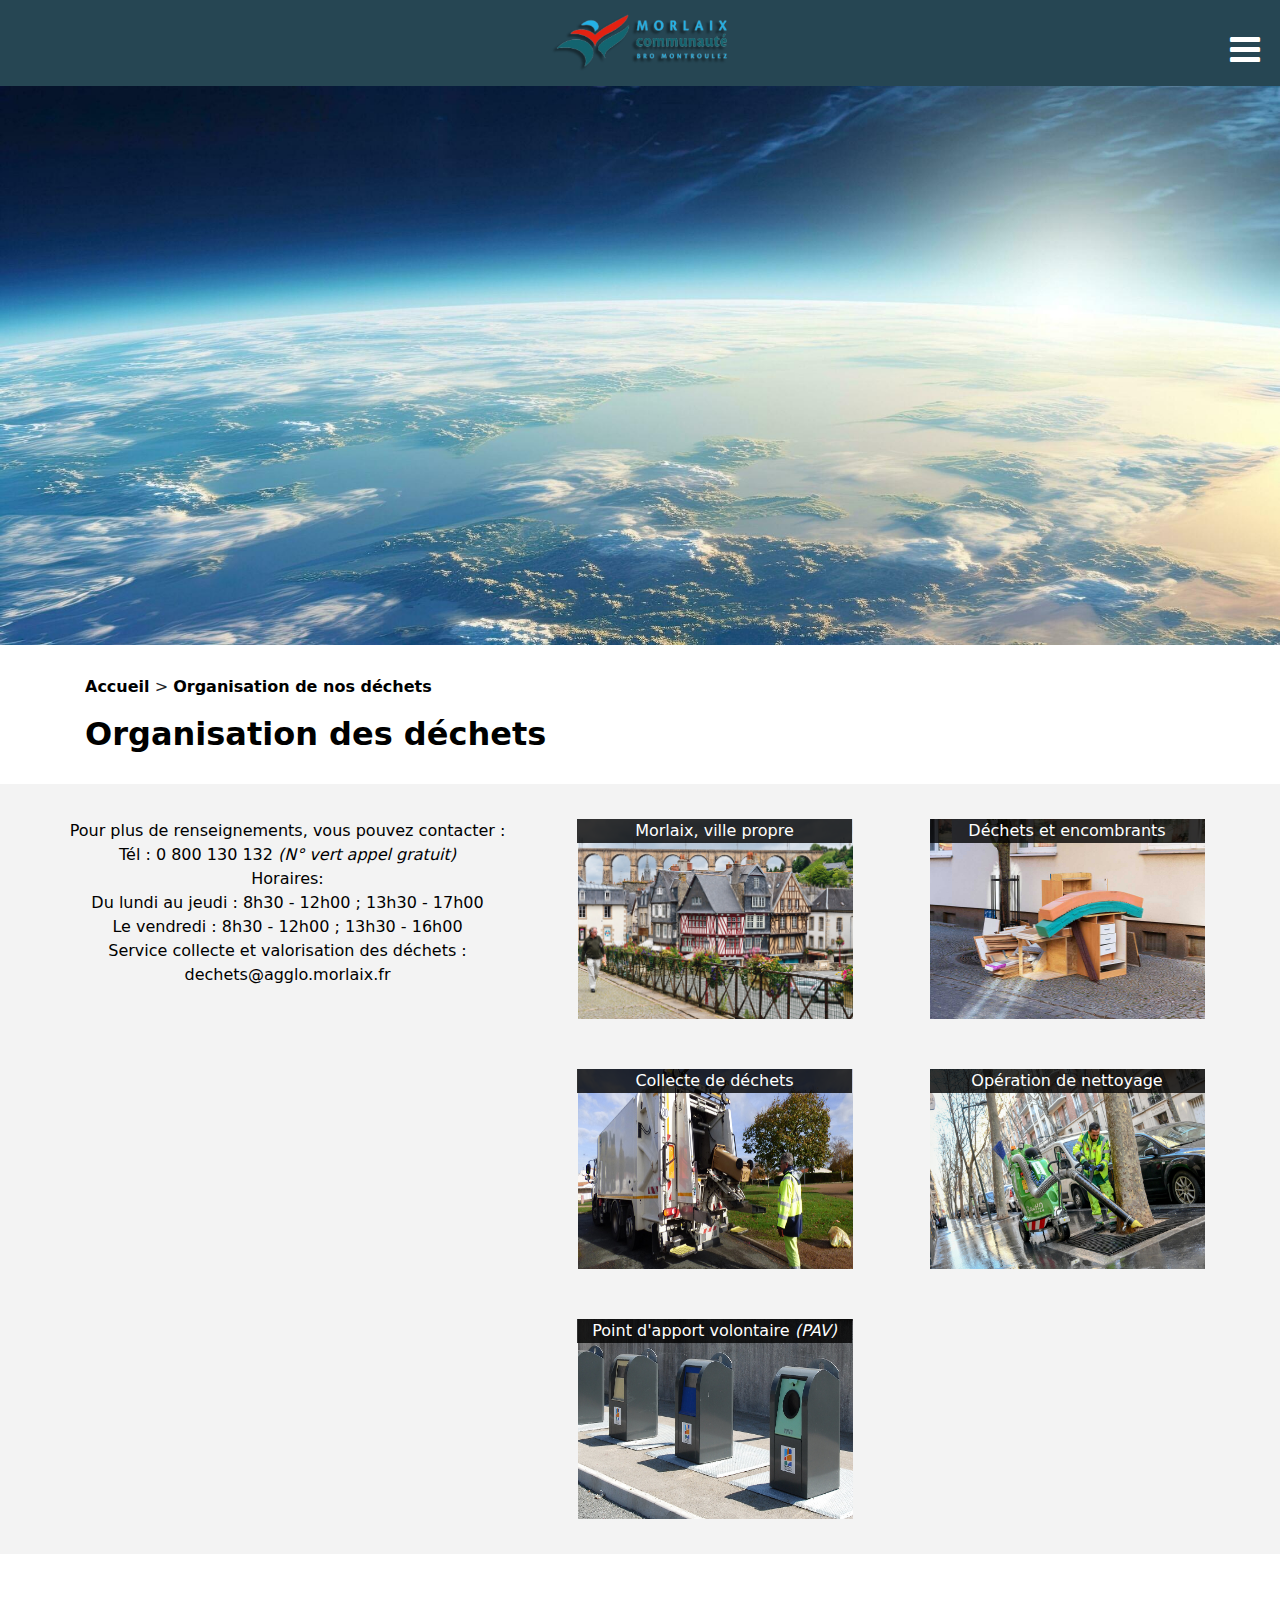
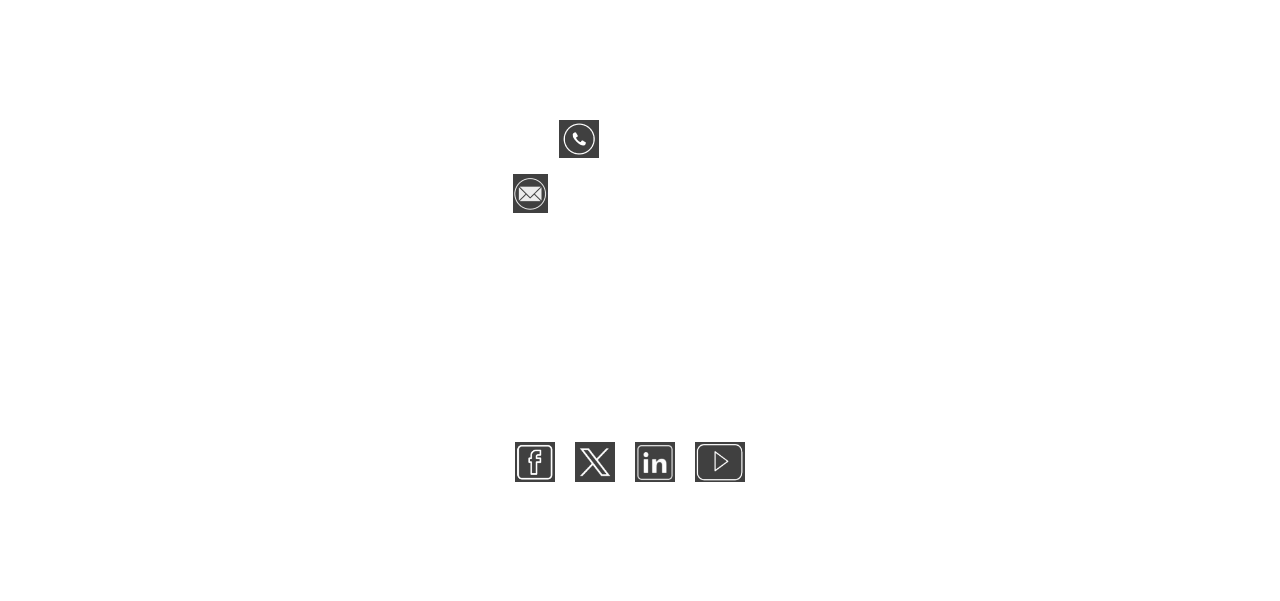
==== commit 02b189ea: "css - ajustements margin rubriques" ====
--- a/gestion.html
+++ b/gestion.html
@@ -14,13 +14,13 @@
     <link rel="stylesheet" href="https://fonts.googleapis.com/css2?family=Material+Symbols+Outlined:opsz,wght,FILL,GRAD@24,400,0,0" />
 
     <!-- CSS -->
-    <link rel="stylesheet" href="CSS_perso/nav-footer.css" />
-    <link rel="stylesheet" href="CSS_perso/dechets.css" />
+    <link rel="stylesheet" href="./CSS_perso/nav-footer.css" />
+    <link rel="stylesheet" href="./CSS_perso/dechets.css" />
 
     <!-- JS -->
     <script src="https://ajax.googleapis.com/ajax/libs/jquery/3.7.1/jquery.min.js"></script>
-    <script src = "JS/page-dechets.js"></script>
-    <script src="JS/nav-footer.js"></script>
+    <script src = "./JS/page-dechets.js"></script>
+    <script src="./JS/nav-footer.js"></script>
 
 </head>
 <body>
--- a/CSS_perso/dechets.css
+++ b/CSS_perso/dechets.css
@@ -3,6 +3,11 @@
     width : 100%;
 }
 
+.infos{
+    padding-left: 85px;
+    margin-top: 30px;
+    margin-bottom: 30px;
+}
 
 /* gestion de lien */ 
 div #chemin p a:link, div #chemin p a:visited{
@@ -119,11 +124,13 @@
     gap: 10 px;
     background-color: #f3f3f3;
     margin: 0px;
+    margin-top: 30px;
     padding : 10px;
 
 }
 
 .rubrique > div {
+    margin-top: 25px;
     text-align: center;
     font-size: 40;
     color : black
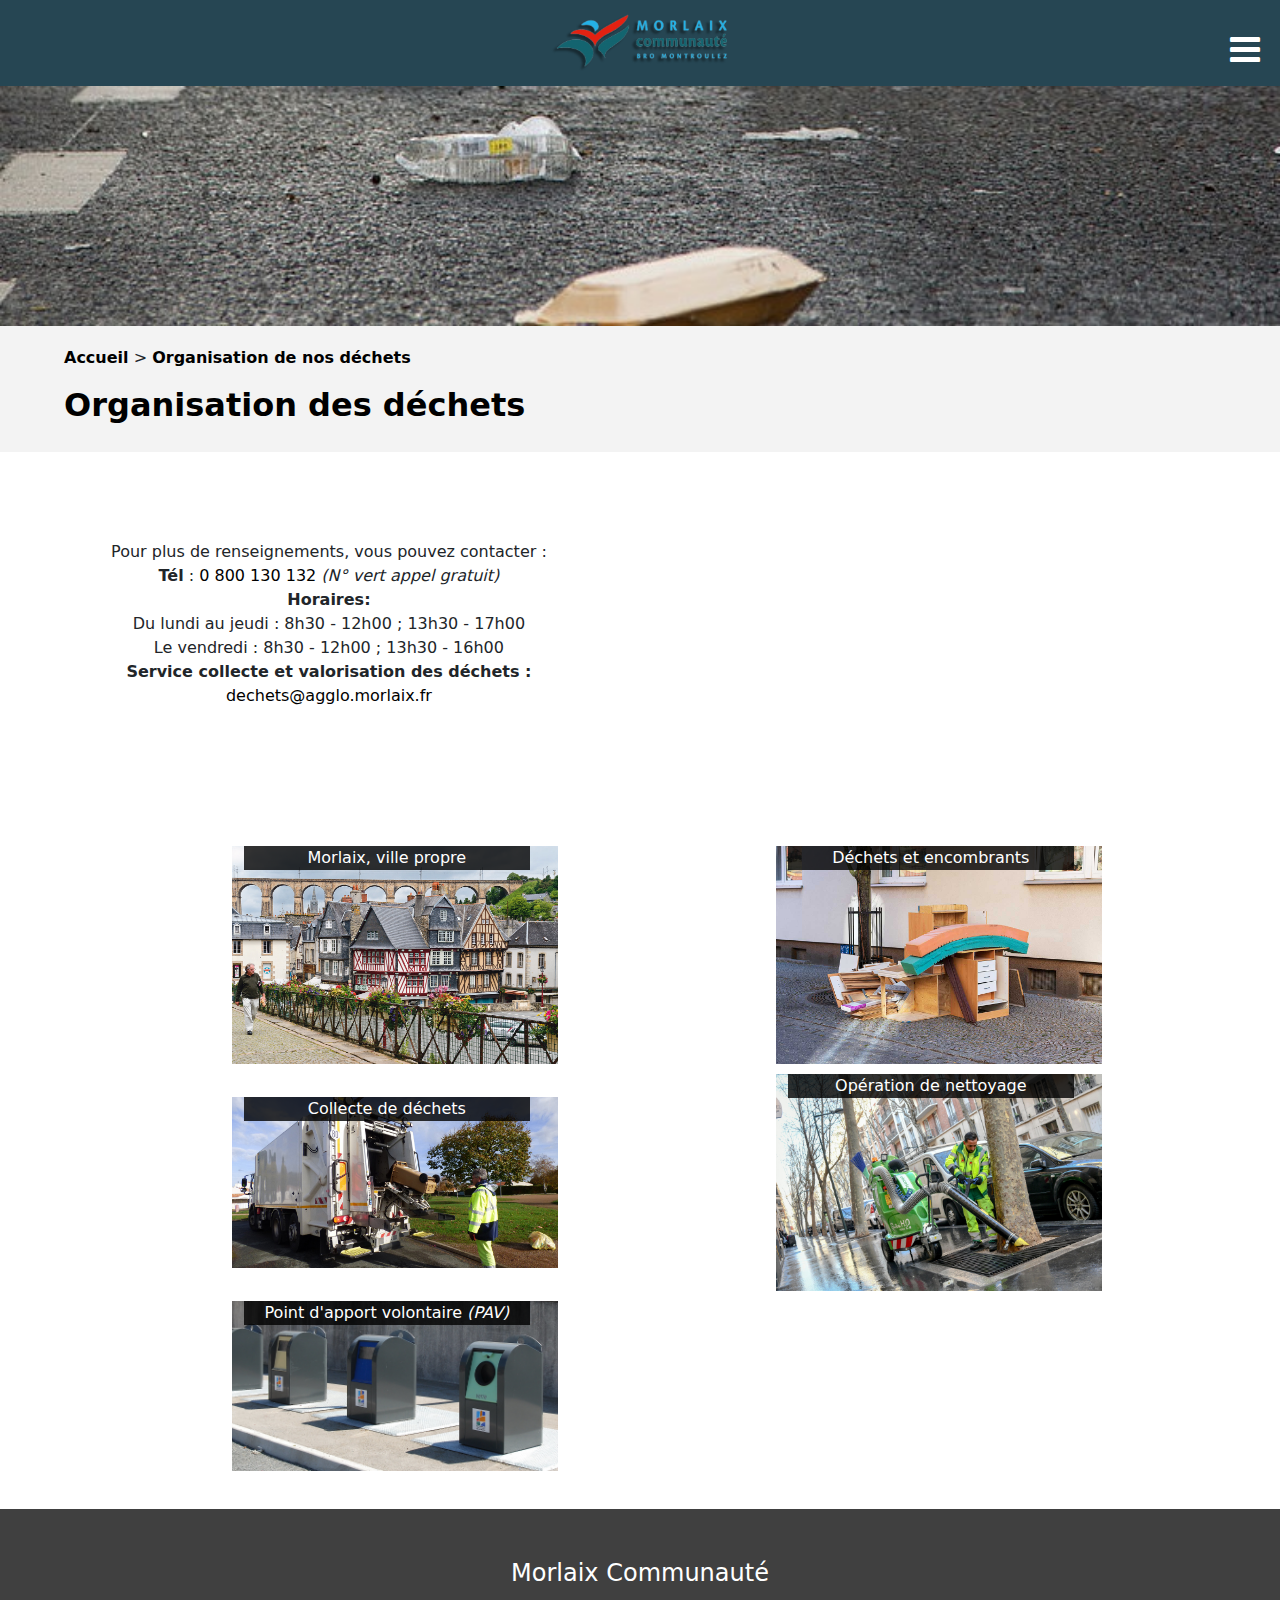
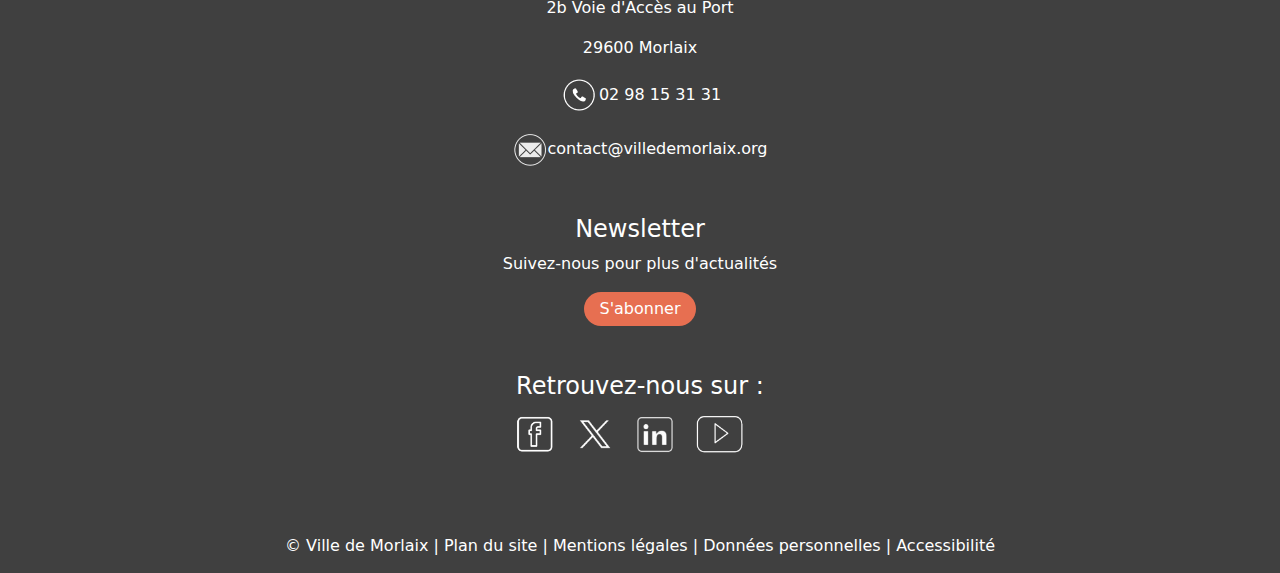
==== commit a47d396d: "page dechets" ====
--- a/gestion.html
+++ b/gestion.html
@@ -1,5 +1,6 @@
 <!DOCTYPE html>
 <html lang="en">
+
 <head>
     <meta charset="UTF-8">
     <meta name="viewport" content="width=device-width, initial-scale=1.0">
@@ -11,7 +12,8 @@
 
     <!-- Icons -->
     <link rel="stylesheet" href="https://cdnjs.cloudflare.com/ajax/libs/font-awesome/4.7.0/css/font-awesome.min.css">
-    <link rel="stylesheet" href="https://fonts.googleapis.com/css2?family=Material+Symbols+Outlined:opsz,wght,FILL,GRAD@24,400,0,0" />
+    <link rel="stylesheet"
+        href="https://fonts.googleapis.com/css2?family=Material+Symbols+Outlined:opsz,wght,FILL,GRAD@24,400,0,0" />
 
     <!-- CSS -->
     <link rel="stylesheet" href="./CSS_perso/nav-footer.css" />
@@ -19,10 +21,11 @@
 
     <!-- JS -->
     <script src="https://ajax.googleapis.com/ajax/libs/jquery/3.7.1/jquery.min.js"></script>
-    <script src = "./JS/page-dechets.js"></script>
+    <script src="./JS/page-dechets.js"></script>
     <script src="./JS/nav-footer.js"></script>
 
 </head>
+
 <body>
     <!-- Navbar -->
     <header>
@@ -30,33 +33,44 @@
     </header>
 
     <!-- image de fond -->
-    <div class = "fond"></div>
+    <div class="fond"></div>
 
     <!-- contenu texte de la page -->
-    <div class = "content_txt">
+    <div class="content_txt">
 
         <!-- bloc : chemin + titre de la page -->
-        <div class = "infos">
+        <div class="infos">
 
             <!-- chemin de la page -->
-            <div id = "chemin"></div>
-            
+            <div id="chemin"></div>
+
             <!-- titre de la page -->
-            <h2 id= "titre"></h2>
+            <h2 id="titre"></h2>
         </div>
 
-        <!-- Différentes sections de la page -->
-        <div class = "rubrique">
 
-            <!-- section carte -->
-            <div id = "carte"></div>
+        <div class="contenu">
 
-            <!-- section rubriques -->
-            <div class = "cat-1"></div>
-            <div class = "cat-2"></div>
-            <div class = "cat-3"></div>
-            <div class = "cat-4"></div>
-            <div class = "cat-5"></div>
+            <div class="renseignement">
+
+                <!-- section carte -->
+                <div id="carte"></div>
+            </div>
+
+            <div class="cat">
+                <!-- section rubriques -->
+                <div class="cat-1"></div>
+                <div class="cat-2"></div>
+                <div class="cat-3"></div>
+                <div class="cat-4"></div>
+                <div class="cat-5"></div>
+            </div>
+
+
+        </div>
+
+
+
         </div>
     </div>
 
@@ -65,4 +79,5 @@
 
     </footer>
 </body>
+
 </html>--- a/CSS_perso/nav-footer.css
+++ b/CSS_perso/nav-footer.css
@@ -1,5 +1,14 @@
 /* Style de la navbar */
-
+:root {
+    /*Palette de Couleurs*/
+    --c0: #404040;
+    --c1: #264653;
+    --c2: #2A9D8F;
+    --c3: #E9C46A;
+    --c4: #F4A261;
+    --c5: #E76F51;
+    --c6: #F3F3F3;
+}
 
 nav {
     background-color: #264653;
@@ -31,7 +40,7 @@
 nav ul li {
     float: left;
     display: block;
-    background-color: var(--c1);
+    background-color: #264653;
     margin: 0 5px;
     color: white;
     line-height: 70px;
@@ -54,7 +63,7 @@
 
 nav ul li:hover,
 nav ul ul li a:hover {
-    color: var(--c2);
+    color: #2A9D8F;
 }
 
 nav ul ul {
@@ -123,6 +132,7 @@
 input:not(input[id="search-input"]) {
     display: none;
 }
+
 
 
 
@@ -156,7 +166,7 @@
 
         transition-property: height;
         transition-duration: 2s;
-        transition-timing-function:linear;
+        transition-timing-function: linear;
     }
 
 
@@ -198,7 +208,7 @@
     }
 
     .show:hover {
-        color: var(--c2);
+        color: #2A9D8F;
     }
 
     .icon {
@@ -260,7 +270,7 @@
 /* Style du footer */
 
 footer {
-    background-color: var(--c0);
+    background-color: #404040;
     margin: 0;
     color: white;
     width: 100%;
@@ -285,7 +295,7 @@
     border-radius: 20px;
     border: none;
     color: white;
-    background-color: var(--c5);
+    background-color: #E76F51;
     padding-left: 15px;
     padding-right: 15px;
     padding-top: 5px;
@@ -326,4 +336,9 @@
 
 footer a:hover {
     color: rgb(145, 138, 138);
+}
+
+.logo img:hover,
+#button:hover {
+    transform: scale(1.1);
 }--- a/CSS_perso/dechets.css
+++ b/CSS_perso/dechets.css
@@ -1,178 +1,193 @@
 /* image de fond */
-#img_bg{
-    width : 100%;
+#img_bg {
+    width: 100%;
 }
 
-.infos{
-    padding-left: 85px;
-    margin-top: 30px;
-    margin-bottom: 30px;
+.infos {
+    padding-top: 20px;
+    padding-bottom: 20px;
+    padding-left: 5%;
+    background-color: var(--c6);
 }
 
-/* gestion de lien */ 
-div #chemin p a:link, div #chemin p a:visited{
-    color : black;
+/* gestion de lien */
+div #chemin p a:link,
+div #chemin p a:visited {
+    color: black;
     font-size: 40;
     font-weight: 700;
     text-decoration: none;
 }
 
-div .infos #chemin p a:hover, div .rubrique #carte p a:hover{
-    color : #264653;
+#chemin p a:hover,
+#carte p a:hover {
+    color: #264653;
     font-size: 45;
     font-weight: 800;
 }
-div #carte p a:link, div #carte p a:visited{
+
+div #carte p a:link,
+div #carte p a:visited {
     text-decoration: none;
-    color : black;
-    font-size : 40;
+    color: black;
+    font-size: 40;
     font-weight: 0;
 }
 
 
-/* titre de la page */ 
-h2{
+/* titre de la page */
+h2 {
     color: black;
-    font-size : 60;
+    font-size: 60;
     font-weight: 700
 }
 
 
 /* texte sur image*/
-.cat-1 {
-    display: inline-block;
-    position: relative;
-}
-.cat-1 #text {
-    background: rgba(0, 0, 0, 0.8);
-    z-index: 1;
-    position : absolute;
-    text-align: center;
-    color: white;
-    width: 275px;
-    top : 0px;
-    left : 12px;
-}
-
-.cat-2 {
-    display: inline-block;
-    position: relative;
-}
-.cat-2 #text2 {
-    background: rgba(0, 0, 0, 0.8);
-    z-index: 1;
-    position : absolute;
-    text-align: center;
-    color: white;
-    width: 275px;
-    top : 0px;
-    left : 12px;
-}
-
-.cat-3 {
-    display: block;
-    position: relative;
-}
-.cat-3 #text3 {
-    background: rgba(0, 0, 0, 0.8);
-    z-index: 1;
-    position : absolute;
-    text-align: center;
-    color: white;
-    width: 275px;
-    top : 0px;
-    left : 12px;
-}
-
-.cat-4 {
-    display: inline-block;
-    position: relative;
-}
-.cat-4 #text4 {
-    background: rgba(0, 0, 0, 0.8);
-    z-index: 1;
-    position : absolute;
-    text-align: center;
-    color: white;
-    width: 275px;
-    top : 0px;
-    left : 12px;
-}
-
+.cat-1,
+.cat-2,
+.cat-3,
+.cat-4,
 .cat-5 {
     display: inline-block;
     position: relative;
 }
+
+.cat-1 #text,
+.cat-2 #text2,
+.cat-3 #text3,
+.cat-4 #text4,
 .cat-5 #text5 {
     background: rgba(0, 0, 0, 0.8);
     z-index: 1;
-    position : absolute;
+    position: absolute;
     text-align: center;
     color: white;
-    width: 275px;
-    top : 0px;
-    left : 12px;
+    width: 70%;
+    top: 0px;
+    left: 12px;
+    margin-top: 10px;
+}
+
+.cat img {
+    margin-top: 10px;
 }
 
 
-/* mise en forme des rubriques */
-.rubrique{
-    display : grid;
-    justify-content: space-evenly;
-    grid-template-columns: 450px 300px 300px;
-    grid-template-rows: 250px 250px 250px;
-    gap: 10 px;
-    background-color: #f3f3f3;
-    margin: 0px;
-    margin-top: 30px;
-    padding : 10px;
 
+
+
+
+.renseignement {
+    width: 30%;
+    display: block;
+    text-align: center;
 }
 
-.rubrique > div {
-    margin-top: 25px;
-    text-align: center;
-    font-size: 40;
-    color : black
+/* placement des éléments dans grid*/
+
+.contenu {
+    display: flex;
+    flex-direction: row;
+    align-items: center;
+    padding-top: 3%;
+    padding-bottom: 3%;
+}
+
+.cat {
+    display: grid;
+    align-items: center;
+    width: 70%;
 }
 
 
-/* placement des éléments dans grid*/
-.carte{
-    grid-column: 1 / 2;
-    grid-row: 1 / 4;
+.cat img {
+    width: 80%;
 }
 
-.cat-1{
+[class^="cat-"] {
+    margin-left: 25%;
+}
+
+[class^="cat-"]:hover {
+    filter: blur(1px);
+    filter: drop-shadow(0 0 0.75rem #404040);
+}
+
+.cat-1 {
     grid-column: 2 / 3;
     grid-row: 1 / 2;
 }
 
-.cat-2{
+.cat-2 {
     grid-column: 3 / 4;
     grid-row: 1 / 2;
 }
 
-.cat-3{
+.cat-3 {
     grid-column: 2 / 3;
     grid-row: 2 / 3;
 }
 
-.cat-4{
+.cat-4 {
     grid-column: 3 / 4;
     grid-row: 2 / 3;
 }
 
-.cat-5{
+.cat-5 {
     grid-column: 2 / 3;
     grid-row: 3 / 4;
 }
 
 
-/* image des rubriques */
-.rubrique img{
-    height : 200px;
-    width : 275px;
+@media screen and (max-width:768px) {
+
+    .renseignement,
+    #carte_txt {
+        display: flex;
+        flex-direction: column;
+        width: 96%;
+        margin-left: 2%;
+        margin-right: 2%;
+    }
+
+    div #carte {
+        display: flex;
+        flex-direction: column;
+    }
+
+    #map {
+        width: 90%;
+    }
+
+    .cat {
+        display: flex;
+        flex-direction: column;
+    }
+    [class^="cat-"] {
+        margin-top: 5%;
+    }
 }
 
+@media screen and (max-width:1285px) {
+    .contenu {
+        display: flex;
+        flex-direction: column;
+    }
 
+    .renseignement {
+        width: 100%;
+    }
+
+    #carte {
+        display: flex;
+        flex-direction: row;
+        justify-content: space-around;
+        align-items: center;
+    }
+
+    .cat {
+        padding-top: 3%;
+        width: 85%;
+    }
+}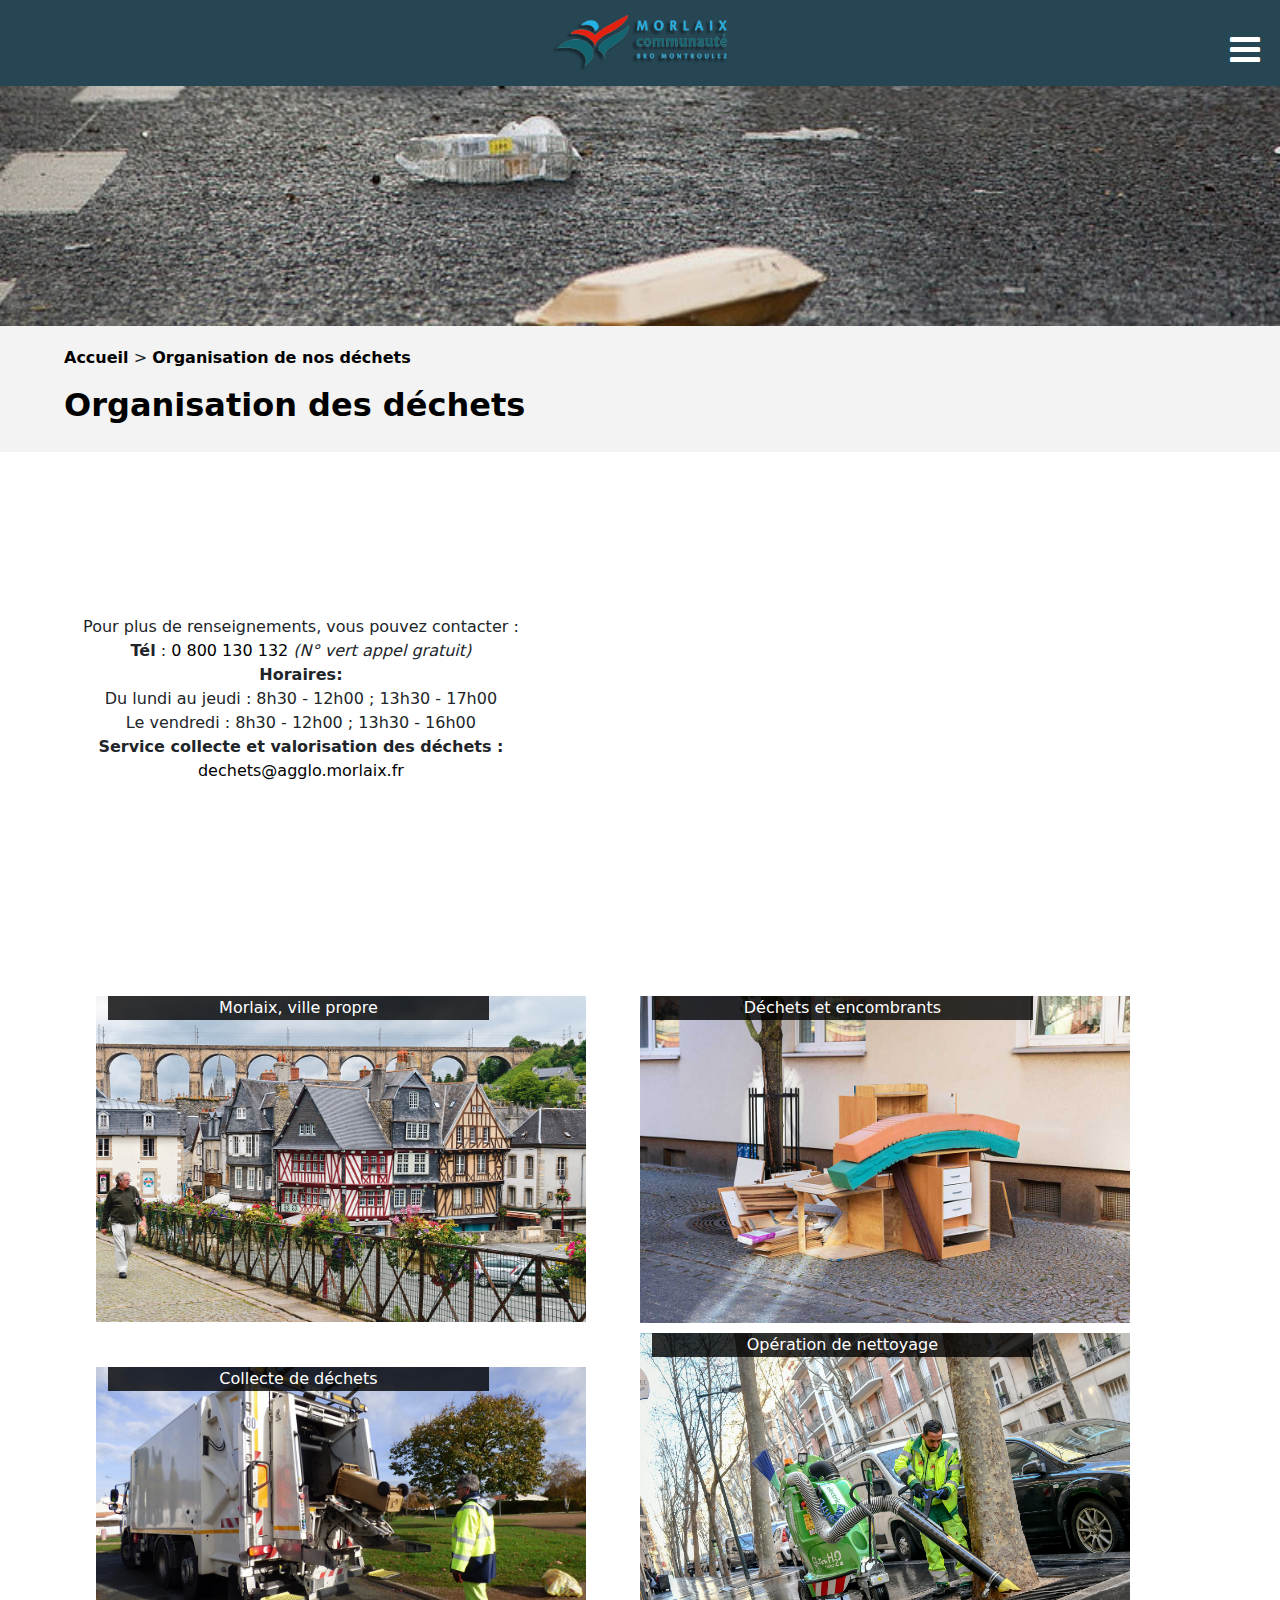
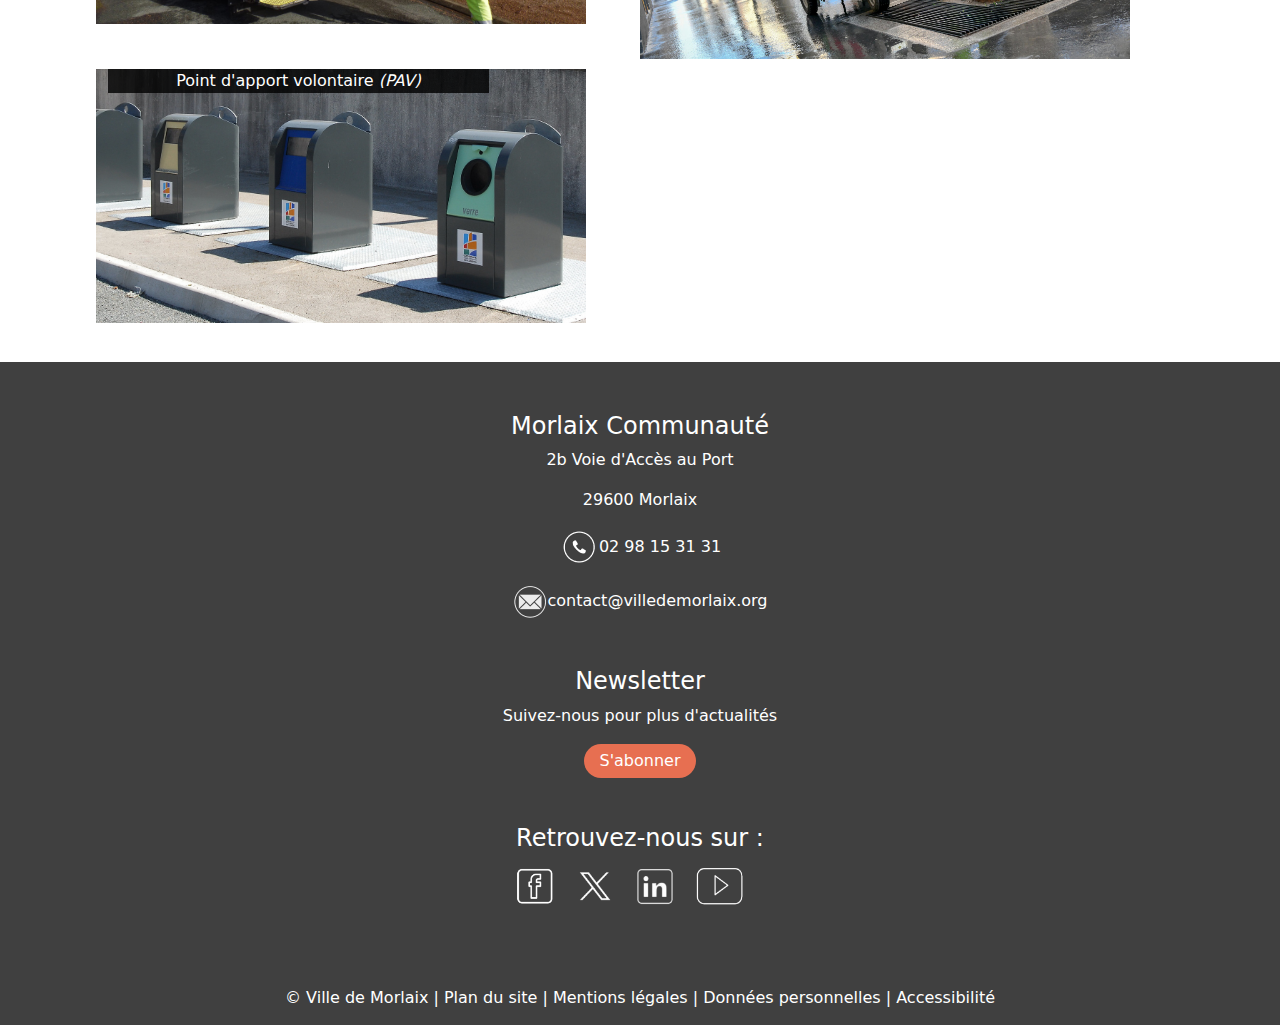
==== commit 54a3f0c8: "reorganisation" ====
--- a/gestion.html
+++ b/gestion.html
@@ -4,8 +4,8 @@
 <head>
     <meta charset="UTF-8">
     <meta name="viewport" content="width=device-width, initial-scale=1.0">
-    <title>Déchets</title>
-
+    <title>Gestion Déchets</title>
+    <link rel="shortcut icon" href="./IMG/logo/logo_onglet.png" />
     <!-- Bootstrap -->
     <link href="https://cdn.jsdelivr.net/npm/bootstrap@5.0.2/dist/css/bootstrap.min.css" rel="stylesheet">
     <script src="https://cdn.jsdelivr.net/npm/bootstrap@5.0.2/dist/js/bootstrap.min.js"></script>
--- a/CSS_perso/dechets.css
+++ b/CSS_perso/dechets.css
@@ -140,7 +140,55 @@
 }
 
 
+
+
+
+@media screen and (max-width:1285px) {
+    #map {
+        width: 40%;
+    }
+    #map iframe {
+        width: 100%;
+    }
+
+    .contenu {
+        display: flex;
+        flex-direction: column;
+    }
+
+    .renseignement {
+        width: 100%;
+    }
+
+    #carte {
+        display: flex;
+        flex-direction: row;
+        justify-content: space-around;
+        align-items: center;
+    }
+
+    .cat {
+        padding-top: 3%;
+        width: 85%;
+    }
+
+    .cat img {
+        width: 90%;
+    }
+
+    [class^="cat-"] {
+        margin-left: 0;
+    }
+}
 @media screen and (max-width:768px) {
+
+    #map iframe {
+        width: 100%;
+        margin: 0;
+    }
+    #map{
+        width: 90%;
+    }
 
     .renseignement,
     #carte_txt {
@@ -156,38 +204,18 @@
         flex-direction: column;
     }
 
-    #map {
-        width: 90%;
-    }
-
+ 
     .cat {
         display: flex;
         flex-direction: column;
     }
+
     [class^="cat-"] {
         margin-top: 5%;
-    }
-}
-
-@media screen and (max-width:1285px) {
-    .contenu {
-        display: flex;
-        flex-direction: column;
-    }
-
-    .renseignement {
-        width: 100%;
-    }
-
-    #carte {
-        display: flex;
-        flex-direction: row;
-        justify-content: space-around;
-        align-items: center;
-    }
-
-    .cat {
-        padding-top: 3%;
-        width: 85%;
+        margin-left: 0;
+    }
+
+    .cat img {
+        width: 100%;
     }
 }